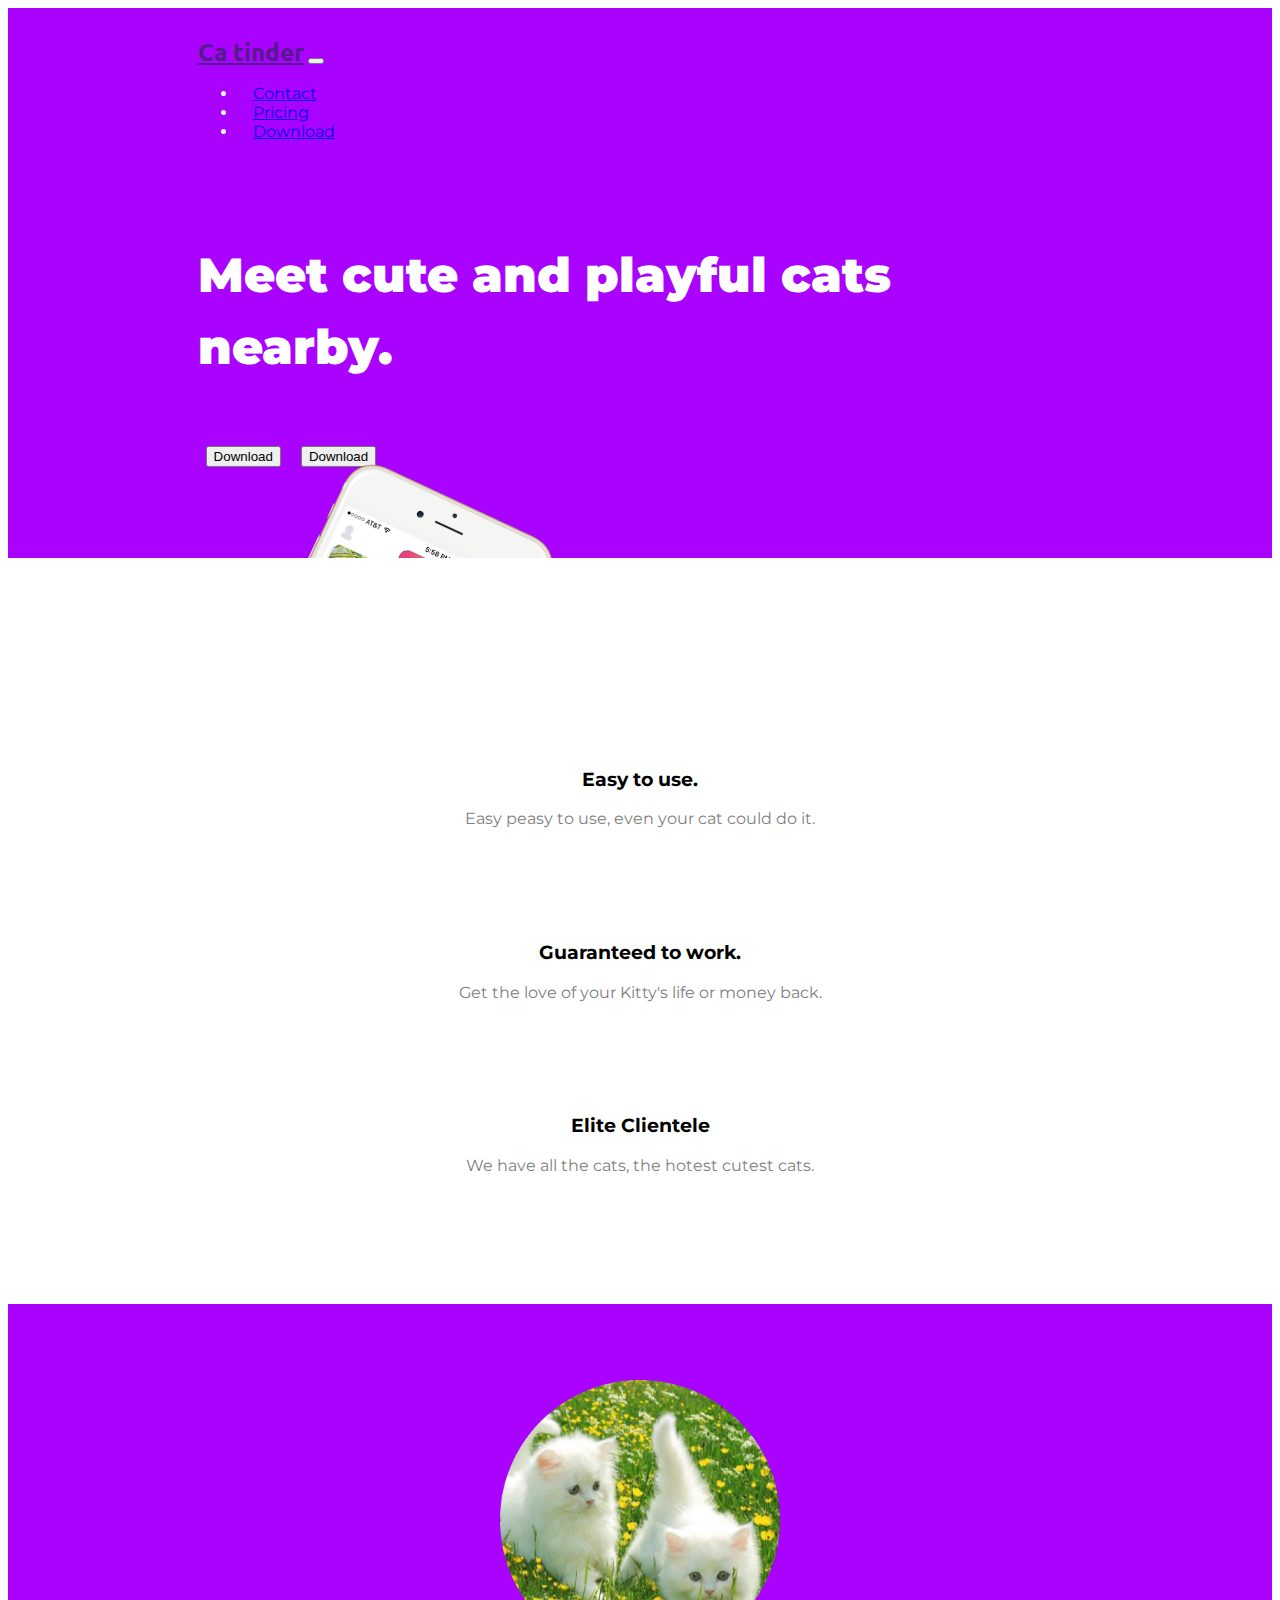
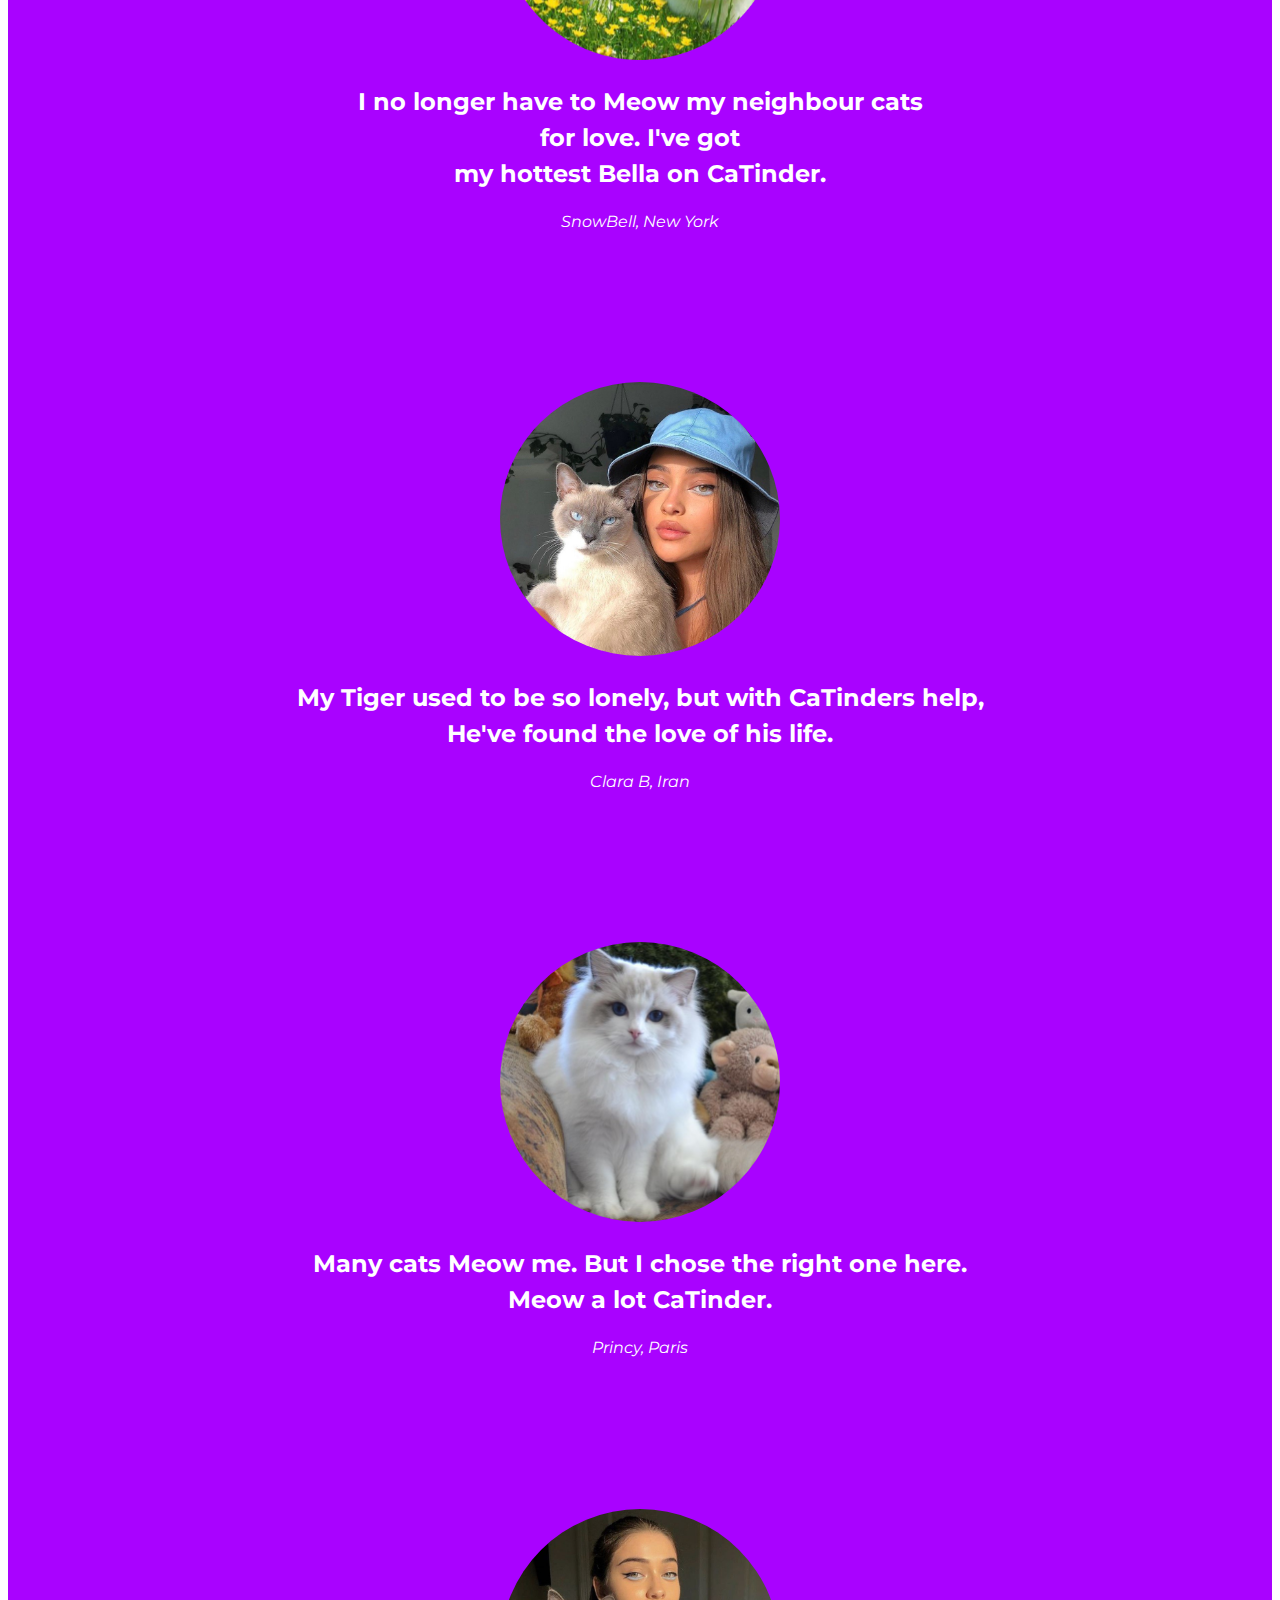
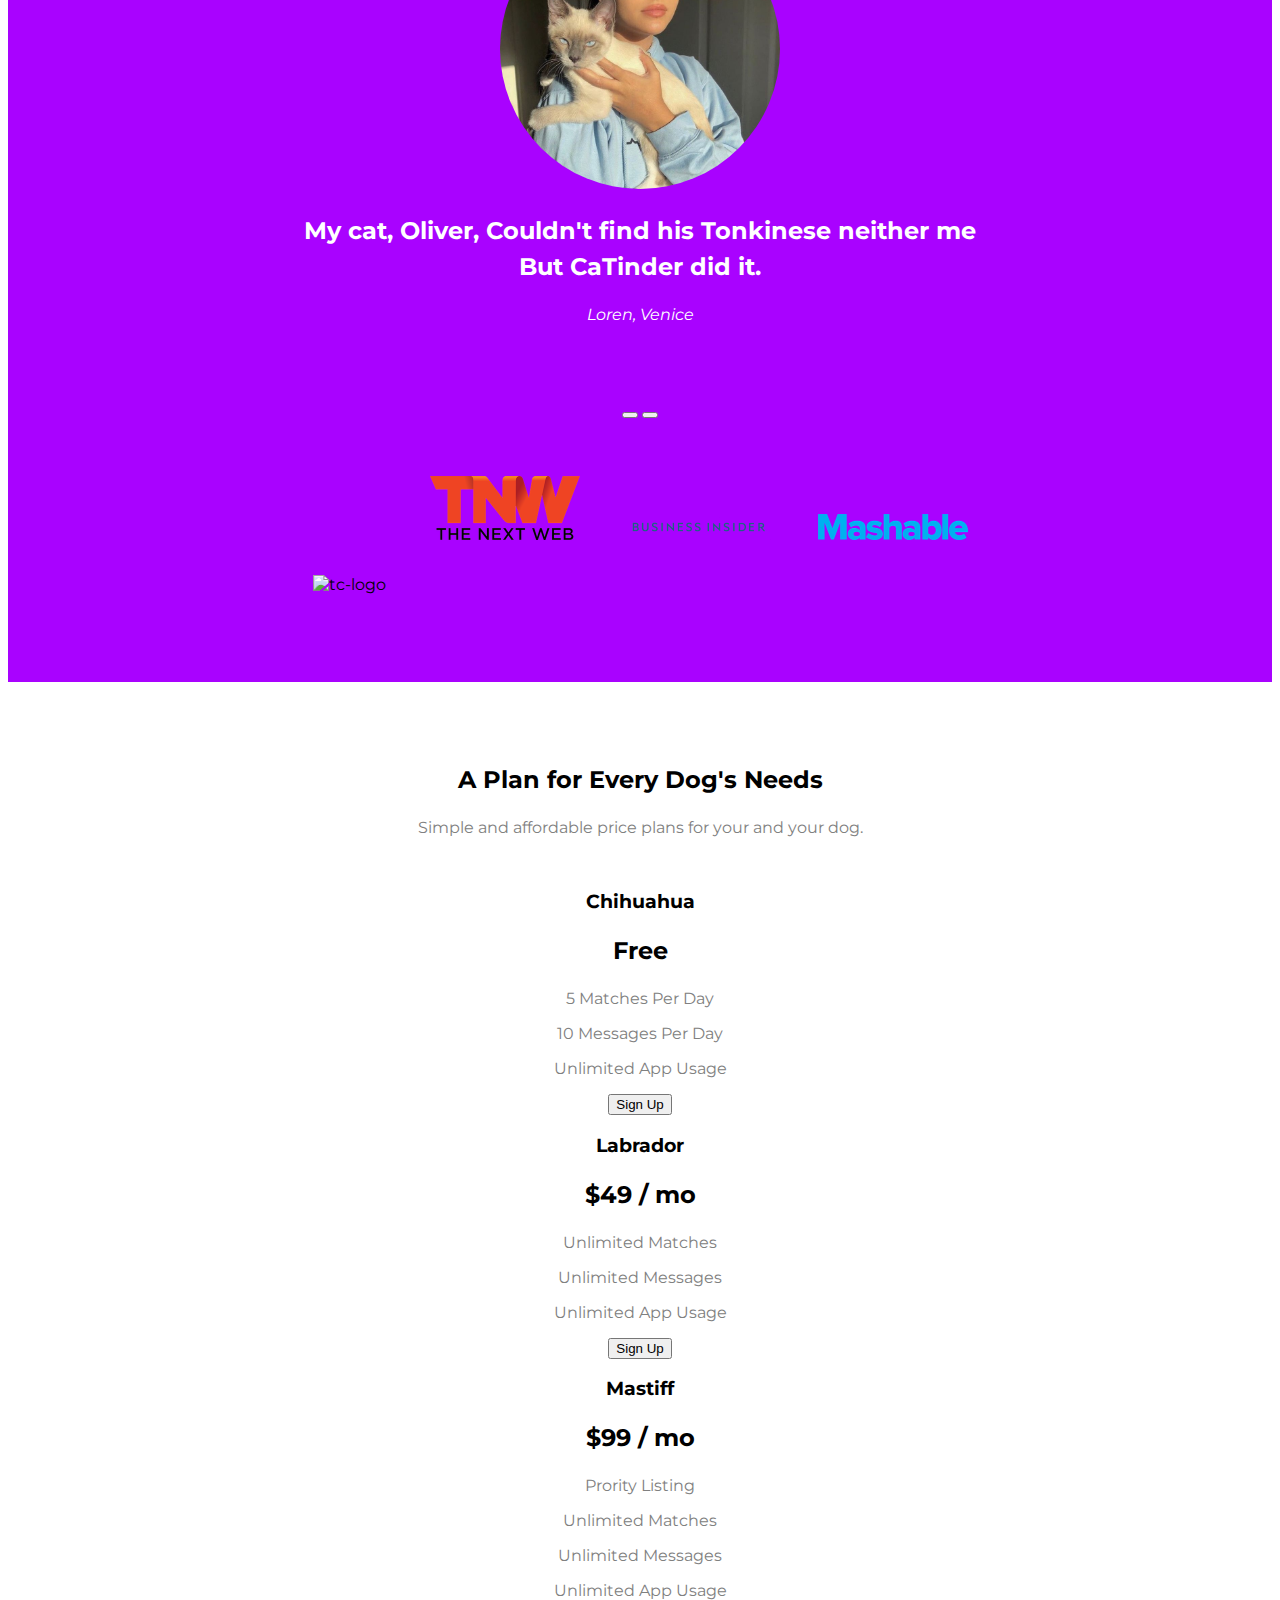
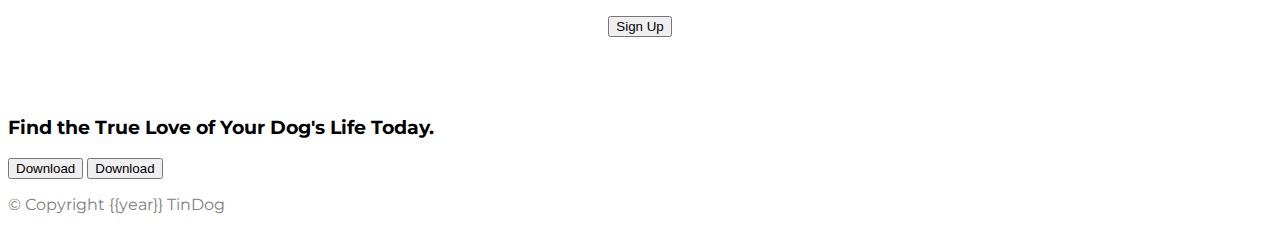
==== CaTinder (tindog)/TinDog Start Here/index.html @ 5f44e128 "Add files via upload" ====
<!DOCTYPE html>
<html>

<head>
  <meta charset="utf-8">
  <title>Ca Tinder</title>

       <!-- {🍂 ALWAYS IMP TO INCLUDE  -->
          <!-- CSS only -->
  <link href="https://cdn.jsdelivr.net/npm/bootstrap@5.1.3/dist/css/bootstrap.min.css" rel="stylesheet" integrity="sha384-1BmE4kWBq78iYhFldvKuhfTAU6auU8tT94WrHftjDbrCEXSU1oBoqyl2QvZ6jIW3" crossorigin="anonymous">
          <!-- JavaScript Bundle with Popper -->
  <script src="https://cdn.jsdelivr.net/npm/bootstrap@5.1.3/dist/js/bootstrap.bundle.min.js" integrity="sha384-ka7Sk0Gln4gmtz2MlQnikT1wXgYsOg+OMhuP+IlRH9sENBO0LRn5q+8nbTov4+1p" crossorigin="anonymous"></script>
        <!--  AS THIS WAS RESONSIBLE FOR TOGGLE BUTTON TO WORK} -->

          <!-- google font -->
  <link rel="preconnect" href="https://fonts.googleapis.com">
  <link rel="preconnect" href="https://fonts.gstatic.com" crossorigin>
  <link href="https://fonts.googleapis.com/css2?family=Montserrat:wght@100;400;700;900&family=Ubuntu:wght@400;700&display=swap" rel="stylesheet">
           <!-- css stylesheet -->
  <link rel="stylesheet" href="css/styles.css">
            <!-- font awesome -->
  <link rel="stylesheet" href="https://pro.fontawesome.com/releases/v5.10.0/css/all.css" integrity="sha384-AYmEC3Yw5cVb3ZcuHtOA93w35dYTsvhLPVnYs9eStHfGJvOvKxVfELGroGkvsg+p" crossorigin="anonymous"/>

  <!-- favicon -->
  <link rel="shortcut icon" href="images/catin fire.ico">
</head>

<body>



  <section id="title">
    <div class="container-fluid">

      <!-- Nav Bar -->




      <nav class="navbar navbar-expand-lg navbar-dark  "><!-- bg-warning fixed-top  -->
        <!-- <div class="container-fluid"> -->
          <a class="navbar-brand" href="">Ca tinder</a>
          <button class="navbar-toggler" type="button" data-bs-toggle="collapse" data-bs-target="#navcontent" aria-controls="navbarSupportedContent" aria-expanded="false" aria-label="Toggle navigation">
            <span class="navbar-toggler-icon"></span>
          </button>



          <div class="collapse navbar-collapse" id="navcontent">
            <ul class="navbar-nav ms-auto">
              <li class="nav-item">
                <a class="nav-link" href="#"> Contact</a>
              </li>

              <li class="nav-item">
                <a class="nav-link" href="#"> Pricing</a>
              </li>

              <li class="nav-item">
                <a class="nav-link" href="#"> Download</a>
              </li>
            </ul>
          <!-- </div> -->
        </div>
      </nav>


      <!-- Title -->
      <div class="row">

        <div class="col col-lg-6">
          <h1>Meet cute and playful cats nearby.</h1>
          <br>
          <button type="button" class="btn btn-dark downlbutn"><i class="fab fa-apple"></i> Download</button>
          <button type="button" class="btn btn-outline-light downlbutn"><i class="fab fa-google-play"></i>  Download</button>
        </div>

        <div class="col col-lg-6 mymark">
      <img class="catphone" src="images/tindercat.png" alt="iphone-mockup">
        </div>

      </div>



    </div>
  </section>


  <!-- Features -->

  <section id="features">
   <div class="row container-fluid ">

   <div class="featurecol col-md-4">
     <i class="fas fa-check-circle"></i>
     <h3 >Easy to use.</h3>
     <p>Easy peasy to use, even your cat could do it.</p>
   </div>

   <div class="featurecol col-md-4 ">
     <i class="fas fa-heart fa-4x"></i>
     <h3>Guaranteed to work.</h3>
     <p>Get the love of your Kitty's life or money back.</p>
   </div>

   <div class="featurecol col-md-4">
     <i class="fas fa-bullseye fa-4x"></i>
     <h3>Elite Clientele</h3>
     <p>We have all the cats, the hotest cutest cats.</p>
   </div>

   </div>
  </section>





  <!-- Testimonials                    https://www.codeply.com/p/GgSjb9XONG -->

  <section id="testimonials">

    <div id="testamonials" class="carousel slide" data-bs-ride="false">

      <div class="carousel-inner" >
      <div class="carousel-item active">
        <img width=280px; src="images/catcouple.png" alt="dog-profile">
        <h2>I no longer have to Meow my neighbour cats<br> for love. I've got <br>my hottest Bella on CaTinder.</h2>
        <!-- <br><br> -->
        <em>SnowBell, New York</em>
      </div>
      <div class="carousel-item" >
        <img class="testimonial-image" width=280px; src="images/catowner.png" alt="Cat-owner">
        <h2 class="testimonial-text">My Tiger used to be so lonely, but with CaTinders help,<br> He've found the love of his life.</h2>
        <em>Clara B, Iran</em>
      </div>
      <div class="carousel-item" >
        <img class="testimonial-image" width=280px; src="images/homesite.jpg" alt="lady-profile">
        <h2 class="testimonial-text">Many cats Meow me. But I chose the right one here.<br> Meow a lot CaTinder.</h2>
        <em>Princy, Paris</em>
      </div>
      <div class="carousel-item" >
        <img class="testimonial-image" width=280px; src="images/catownerr.jpg" alt="Cat-Owner">
        <h2 class="testimonial-text">My cat, Oliver, Couldn't find his Tonkinese neither me <br>But CaTinder did it.</h2>
        <em>Loren, Venice</em>
      </div>
    </div>
      <button class="carousel-control-prev" type="button" data-bs-target="#testamonials" data-bs-slide="prev">
      <span class="carousel-control-prev-icon"></span>

      </button>
      <button class="carousel-control-next" type="button" data-bs-target="#testamonials" data-bs-slide="next">
      <span class="carousel-control-next-icon"></span>

      </button>
      </div>





  </section>


  <!-- Press -->

  <section id="press">
    <img class="presslogo" src="images/techcrunch.png" alt="tc-logo">
    <img class="presslogo" src="images/tnw.png" alt="tnw-logo">
    <img class="presslogo" src="images/bizinsider.png" alt="biz-insider-logo">
    <img class="presslogo" src="images/mashable.png" alt="mashable-logo">

  </section>


  <!-- Pricing -->
<section id="pricing">

  <h2>A Plan for Every Dog's Needs</h2>
  <p>Simple and affordable price plans for your and your dog.</p>
  <br>
  <div class="row">
    <div class="col col-lg-4 col-md-6">
      <div class="card h-100">
        <div class="card-header">
          <h3>Chihuahua</h3>
        </div>
        <div class="card-body d-flex flex-column">
          <h2>Free</h2>
          <p>5 Matches Per Day</p>
          <p>10 Messages Per Day</p>
          <p>Unlimited App Usage</p>
          <button type="button" class="btn btn-lg col-12 btn-outline-dark mt-auto">Sign Up</button>
        </div>
      </div>
    </div>

    <div class="col col-lg-4 col-md-6">
      <div class="card h-100">
        <div class="card-header">
          <h3>Labrador</h3>
        </div>
        <div class="card-body d-flex flex-column">
          <h2>$49 / mo</h2>
          <p>Unlimited Matches</p>
          <p>Unlimited Messages</p>
          <p>Unlimited App Usage</p>
          <button type="button" class="btn btn-lg w-100 btn-dark mt-auto">Sign Up</button>
        </div>
      </div>
    </div>

    <div class="col col-lg-4 col-12 ">
      <div class="card ">
        <div class="card-header">
          <h3>Mastiff</h3>
        </div>
        <div class="card-body  d-flex flex-column">
          <h2>$99 / mo</h2>
          <p>Prority Listing</p>
          <p>Unlimited Matches</p>
          <p>Unlimited Messages</p>
          <p>Unlimited App Usage</p>
          <button type="button" class="btn btn-lg w-100 btn-dark mt-auto">Sign Up</button>
        </div>
      </div>
    </div>
</section>


  <!-- Call to Action -->

  <section id="cta">

    <h3>Find the True Love of Your Dog's Life Today.</h3>
    <button type="button">Download</button>
    <button type="button">Download</button>

  </section>


  <!-- Footer -->

  <footer id="footer">

    <p>© Copyright {{year}} TinDog</p>

  </footer>


</body>

</html>
---- CaTinder (tindog)/TinDog Start Here/css/styles.css ----
#title{
  background-color: #A902FF; /*ff4c68 /*9900CC*/
    color: white;
    height: 550px;
}

h1{
  font-family:"Montserrat";
  font-size: 3rem;
  line-height:1.5;
  font-weight:900;

}

p{
  color:grey;
}

/* Brand Navigation bar  */
.navbar-brand{
  font-family: 'Ubuntu';
  font-weight:700;
  font-size: 1.5rem;
}

.navbar{
  margin-top: -10px;
  padding-bottom: 50px;
}

.nav-item{
  padding:0 15px;
}

.container-fluid{
  padding: 3% 15%;
}

body{
  font-family: "Montserrat";
  font-weight:400;
}

/* downl buttons */
.downlbutn{
  margin: 12px 8px ;
}

/* phone img */
.catphone{
  /* position: absolute;
  z-index:-1; */
  width: 230px;
  transform: rotate(25deg);
  position: relative;
  right: -50px;
  /* bottom: -100px; */
}

.fas{
  font-size:64px;
  color:#ff4c68;
  margin:0.5rem;
}

.fas:hover{
  color:#CB11FF;
}


#features{
  background-color:white;
  position:relative;
  /* z-index: 1;   positioned are anyways above the before one */
  padding:6%;
  margin:0 -60px;
}

.featurecol{
   text-align:center;
   padding:-6%;
}

h3{
  font-family: "Montserrat";
  font-weight:700;
}


/* 💦 */
.mymark {
  position: relative;
}

.mymark:after {
  content: "Download mac";
  display: block;
  width: 100%;
  height: 100%;
  position: absolute;
  top: 0px;
  left: 0px;
    background-image: url("http://placehold.it/100x100/09f/fff.png");
    background-size: 100px 100px;
    background-position: 30px 30px;
    background-repeat: no-repeat;
    opacity: 0.0;
}
/* 💦 */

#testimonials{

  text-align:center;
  /* padding:6% 15%; */
  /* margin:0 60px; */
  background-color:#A902FF;
  color:#fff;
}

.carousel-item{
  padding:6% 15%;
}

h2{
  font-family: "Montserrat";
  font-weight: bold;
  line-height: 1.5;
}

.reviewpic{
  width: 10%;
  border-radius: 100%;   /*forhelp*/
  margin: 20px;
}

.testimonial-image{
  border-radius: 100%;
}

#press{
  background-color: #A902FF;
  text-align: center;
  padding:3%;
}

.presslogo{
  width: 150px;
  margin: 20px 20px 50px;;
}

/* prcing */

#pricing{
  padding:60px;
  text-align: center;
}
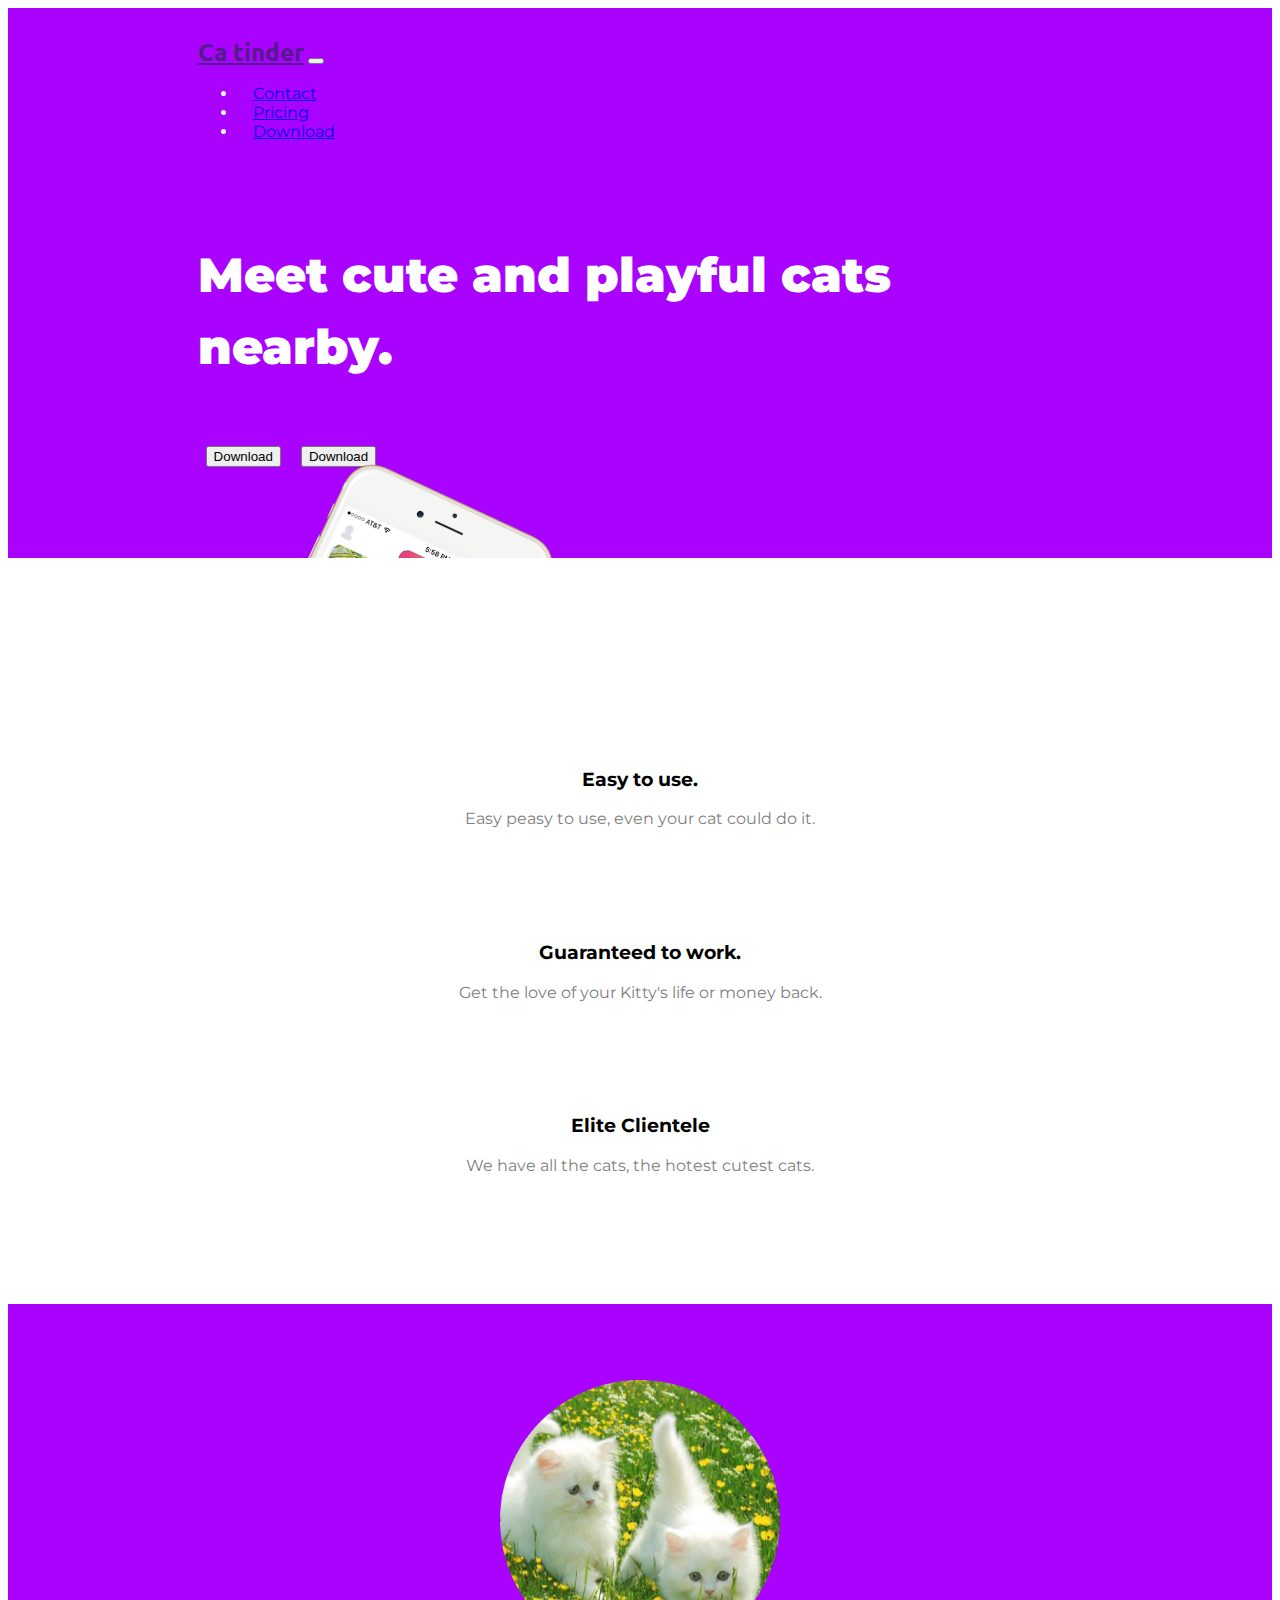
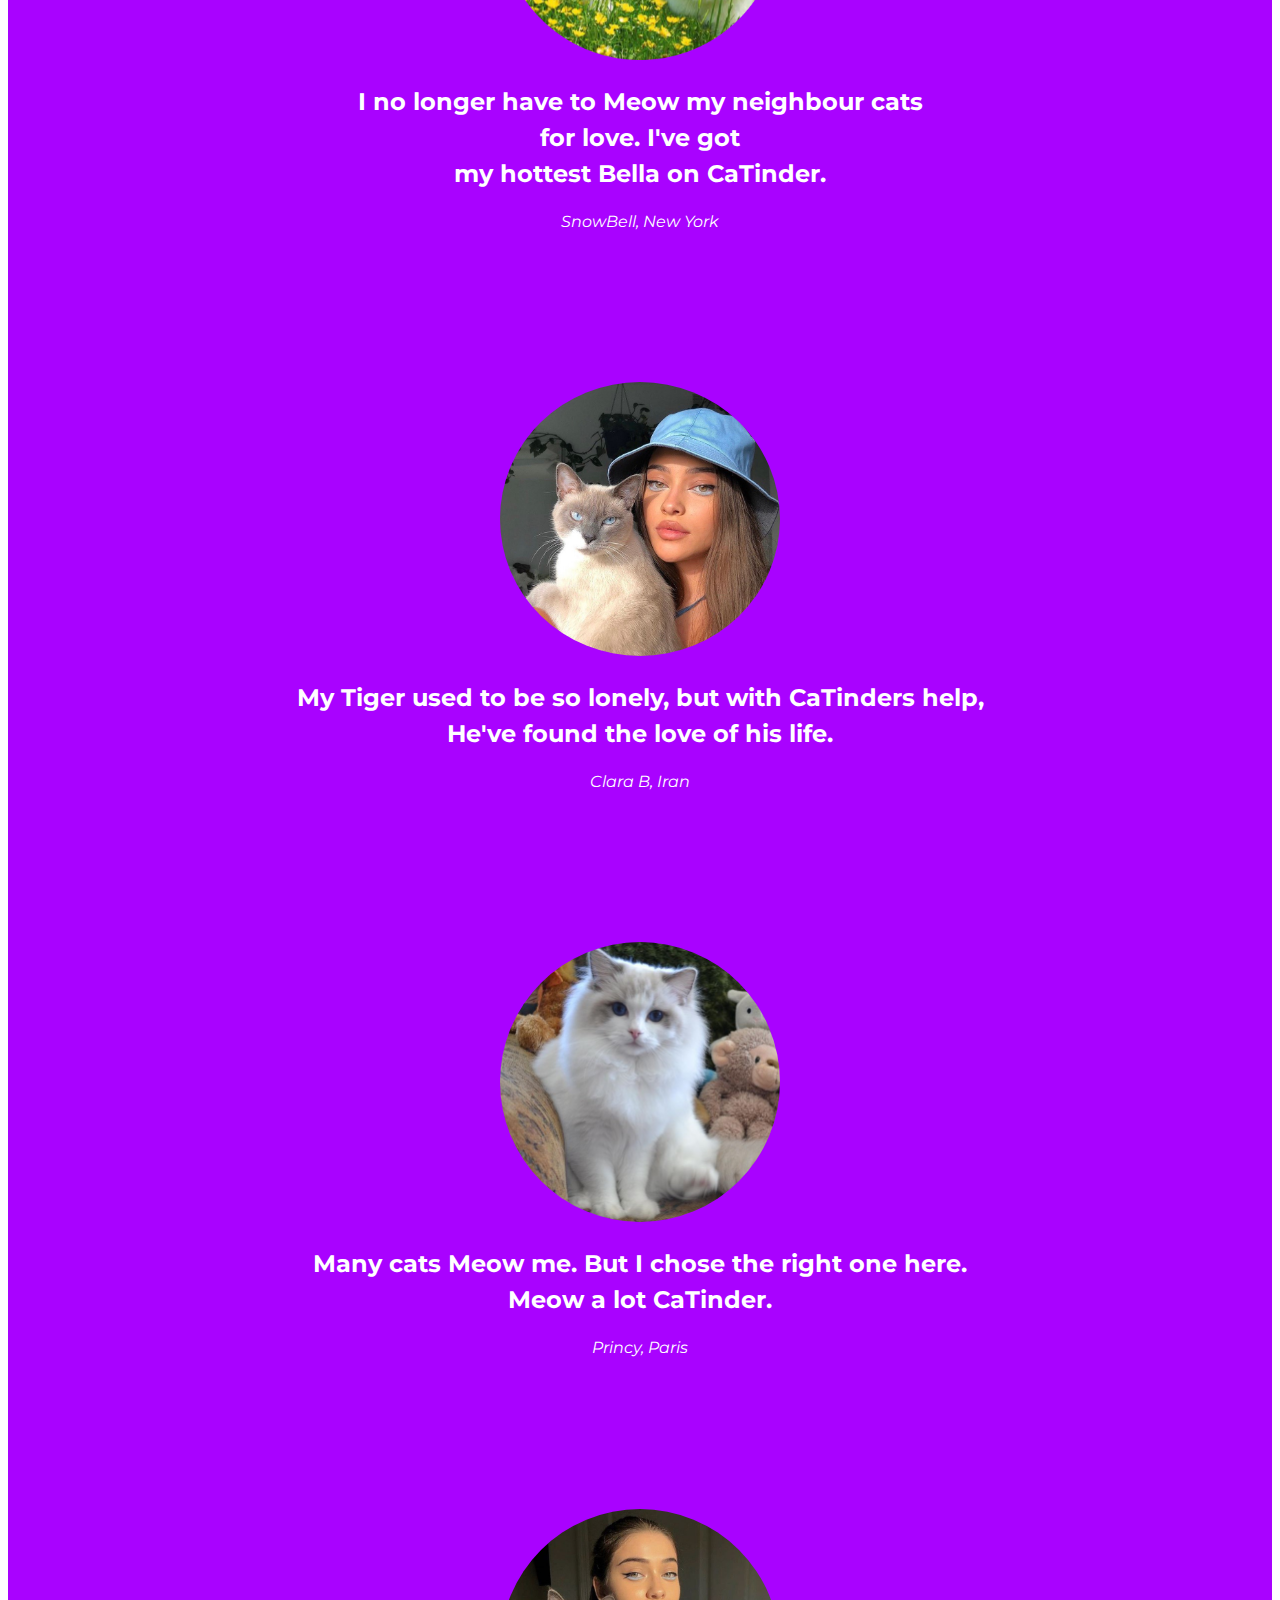
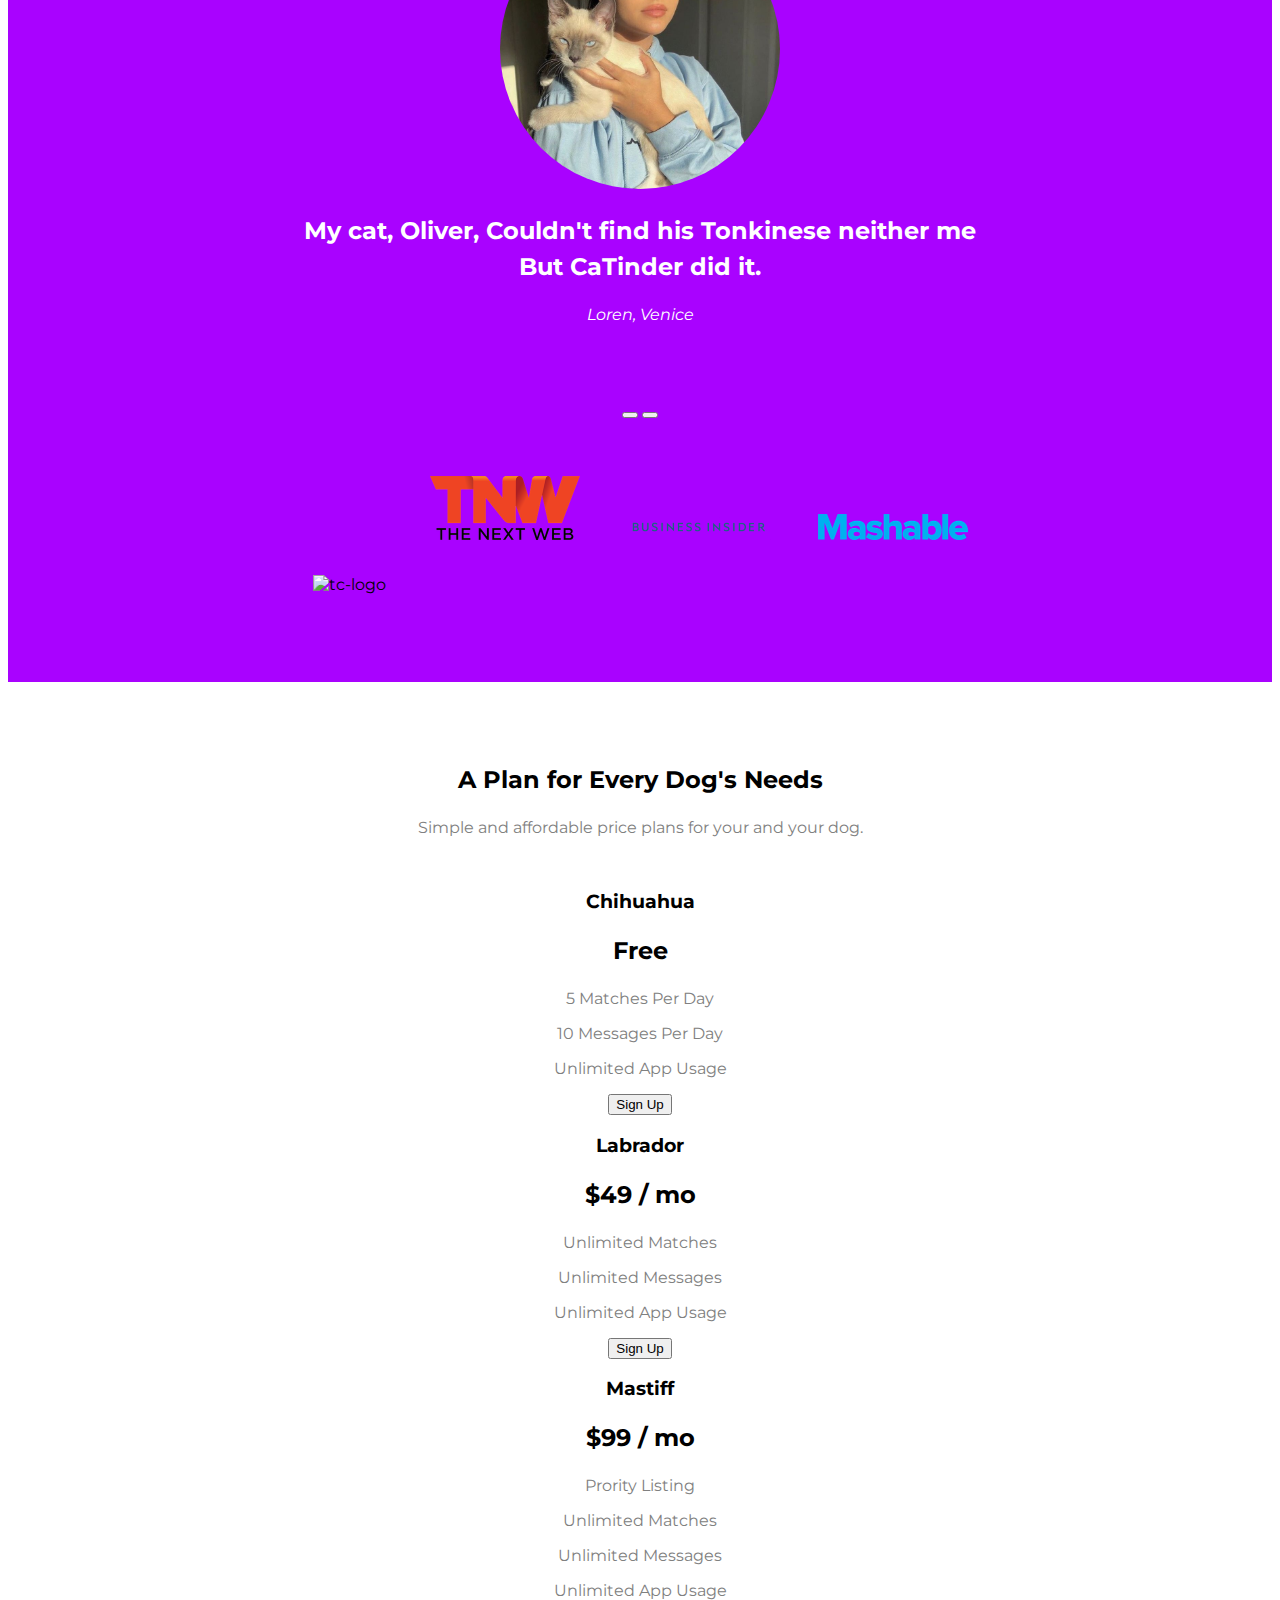
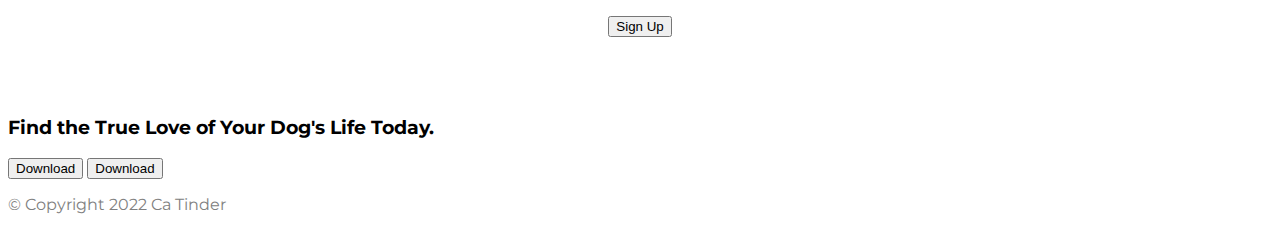
==== commit 23d5a65a: "Update index.html" ====
--- a/CaTinder (tindog)/TinDog Start Here/index.html
+++ b/CaTinder (tindog)/TinDog Start Here/index.html
@@ -244,7 +244,7 @@
 
   <footer id="footer">
 
-    <p>© Copyright {{year}} TinDog</p>
+    <p>© Copyright 2022 Ca Tinder</p>
 
   </footer>
 
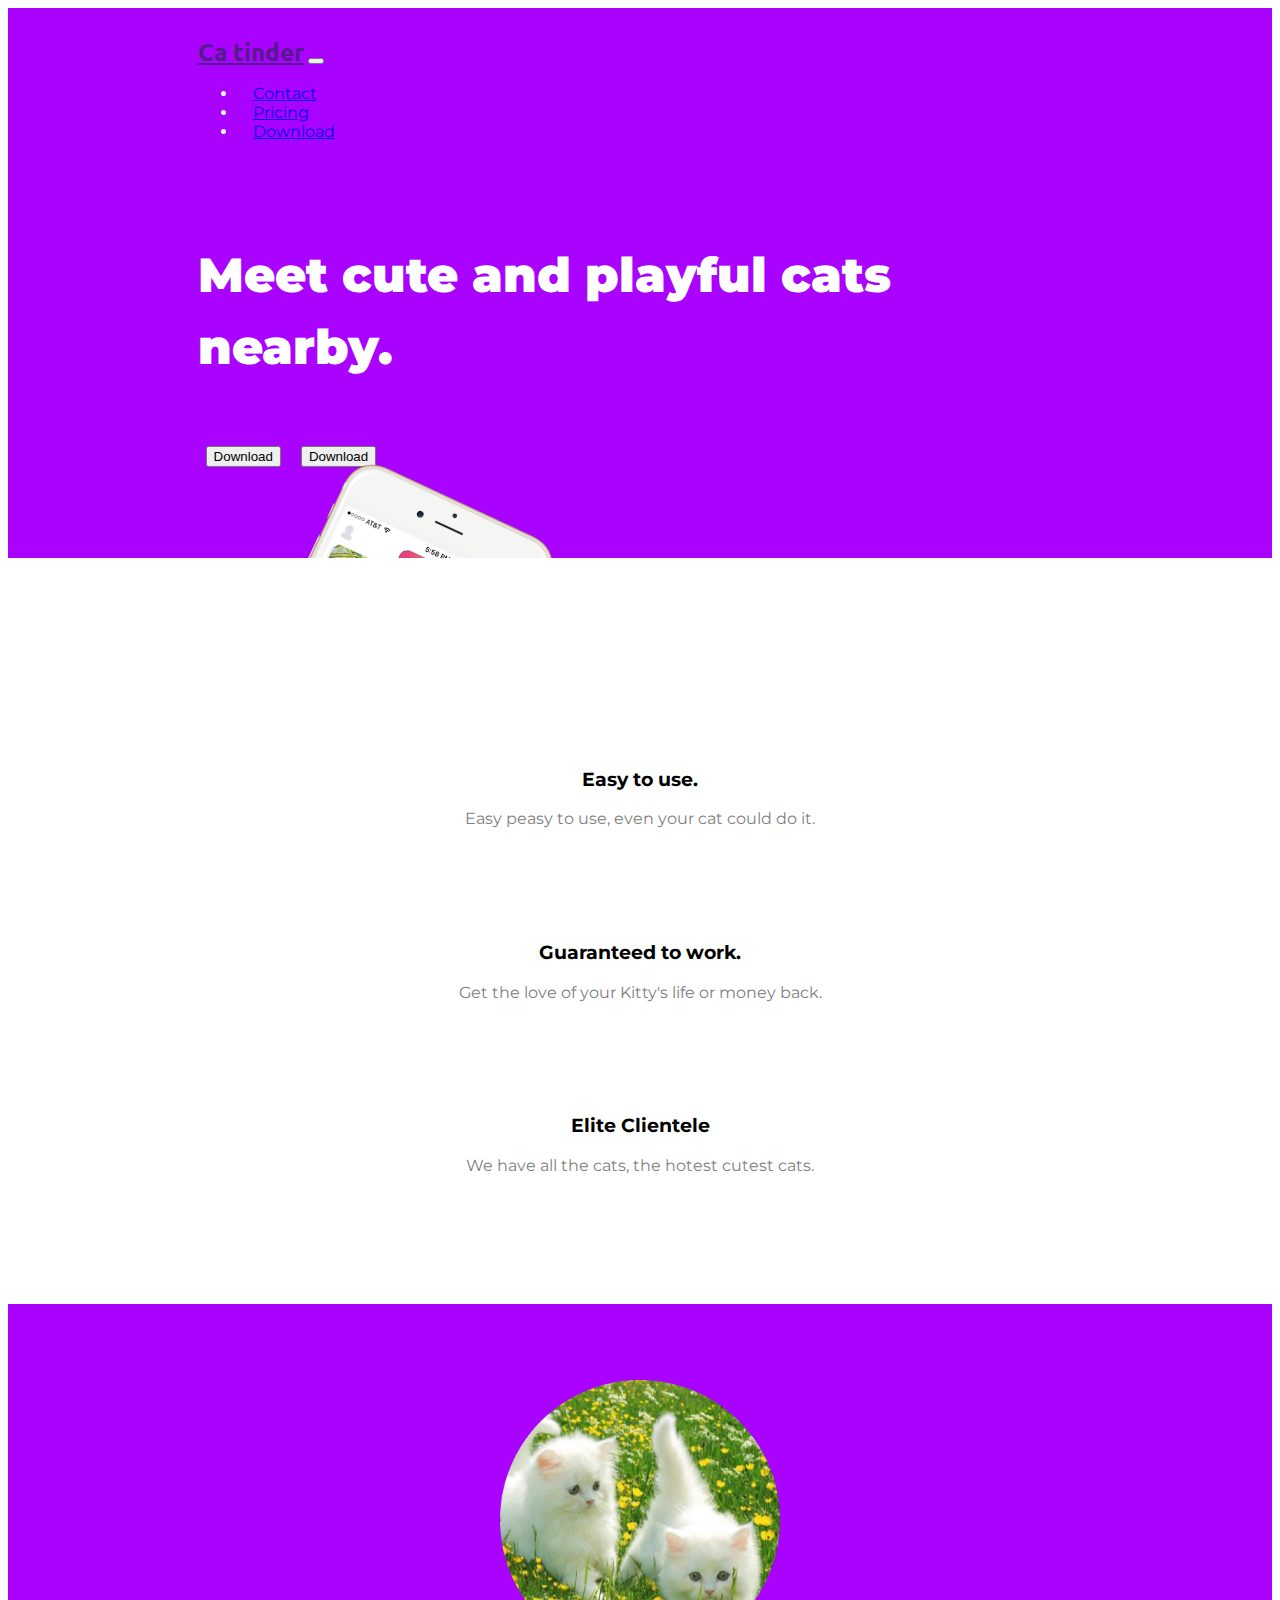
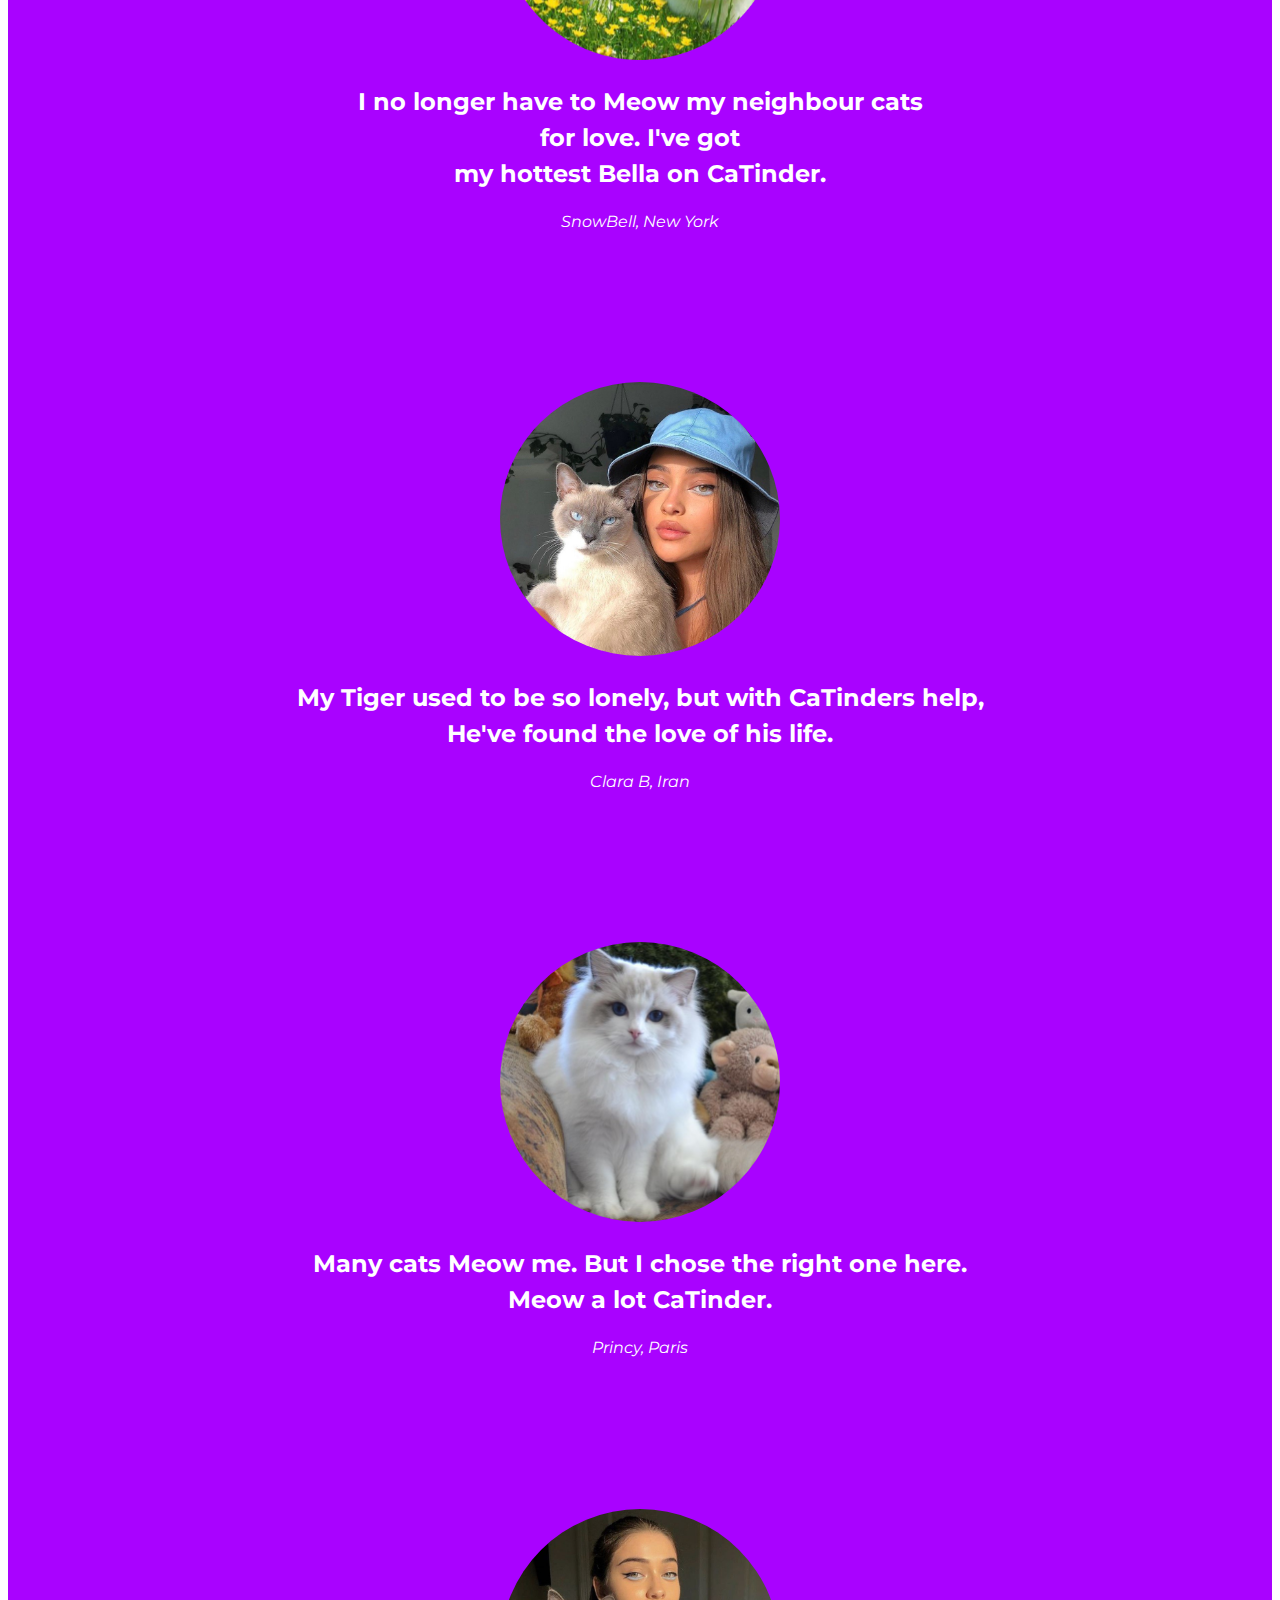
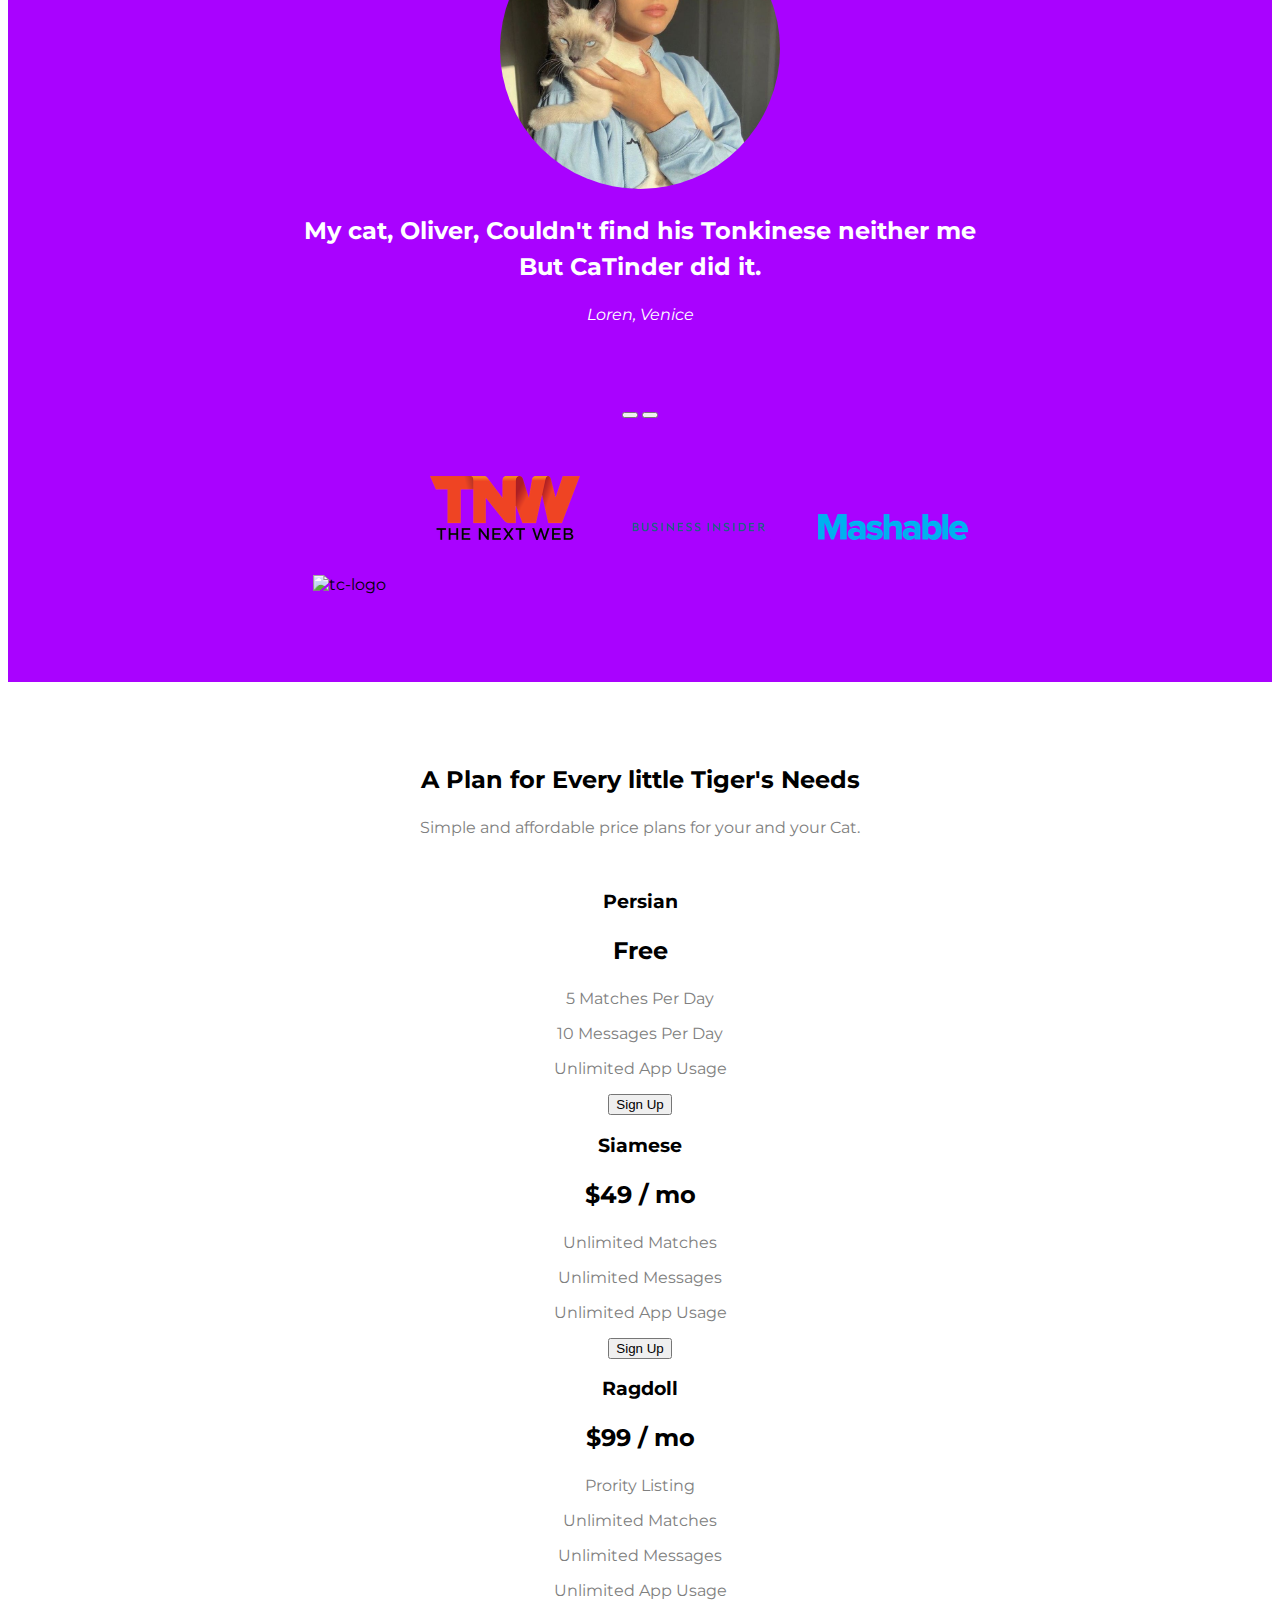
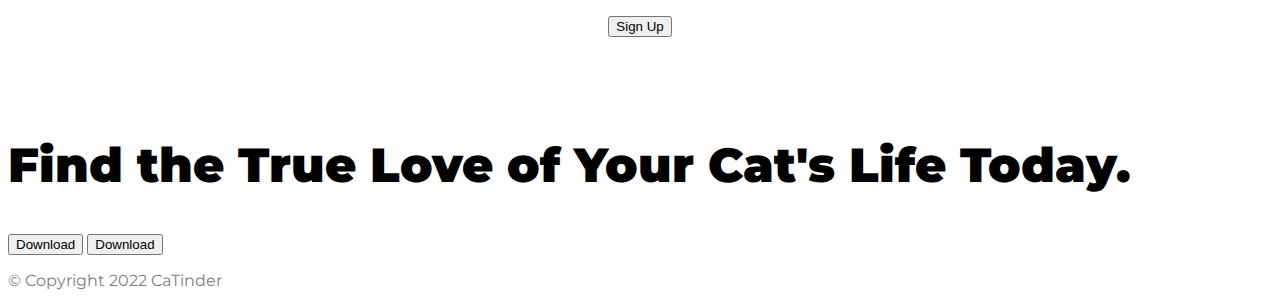
==== commit eb7be150: "Update index.html" ====
--- a/CaTinder (tindog)/TinDog Start Here/index.html
+++ b/CaTinder (tindog)/TinDog Start Here/index.html
@@ -177,14 +177,14 @@
   <!-- Pricing -->
 <section id="pricing">
 
-  <h2>A Plan for Every Dog's Needs</h2>
-  <p>Simple and affordable price plans for your and your dog.</p>
+  <h2>A Plan for Every little Tiger's Needs</h2>
+  <p>Simple and affordable price plans for your and your Cat.</p>
   <br>
   <div class="row">
     <div class="col col-lg-4 col-md-6">
       <div class="card h-100">
         <div class="card-header">
-          <h3>Chihuahua</h3>
+          <h3>Persian</h3>
         </div>
         <div class="card-body d-flex flex-column">
           <h2>Free</h2>
@@ -199,7 +199,7 @@
     <div class="col col-lg-4 col-md-6">
       <div class="card h-100">
         <div class="card-header">
-          <h3>Labrador</h3>
+          <h3>Siamese</h3>
         </div>
         <div class="card-body d-flex flex-column">
           <h2>$49 / mo</h2>
@@ -214,7 +214,7 @@
     <div class="col col-lg-4 col-12 ">
       <div class="card ">
         <div class="card-header">
-          <h3>Mastiff</h3>
+          <h3>Ragdoll</h3>
         </div>
         <div class="card-body  d-flex flex-column">
           <h2>$99 / mo</h2>
@@ -233,9 +233,9 @@
 
   <section id="cta">
 
-    <h3>Find the True Love of Your Dog's Life Today.</h3>
-    <button type="button">Download</button>
-    <button type="button">Download</button>
+    <h1>Find the True Love of Your Cat's Life Today.</h1>
+    <button type="button" class="btn btn-dark ldownl"><i class="fab fa-apple"></i> Download</button>
+    <button  type="button"class="btn btn-light ldownl"><i class="fab fa-google-play"></i>  Download</button>
 
   </section>
 
@@ -244,7 +244,7 @@
 
   <footer id="footer">
 
-    <p>© Copyright 2022 Ca Tinder</p>
+    <p>© Copyright 2022 CaTinder</p>
 
   </footer>
 
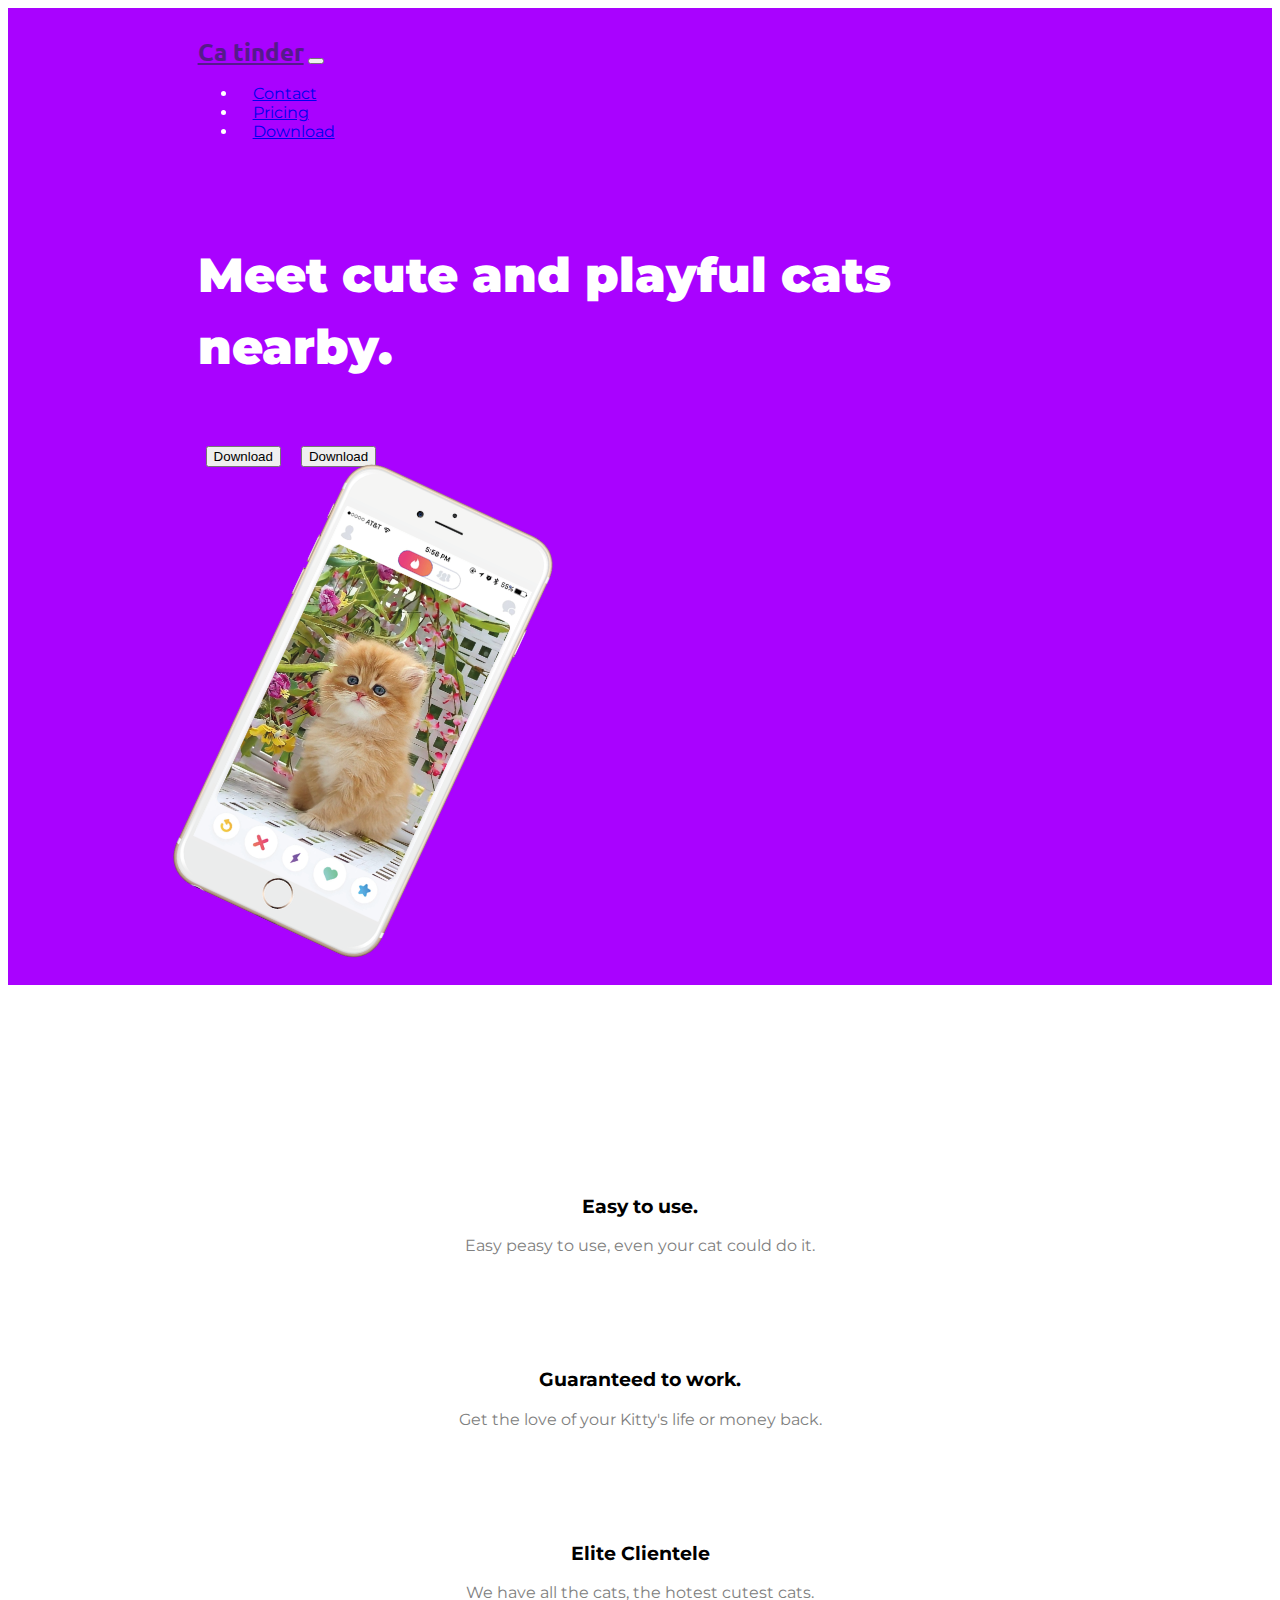
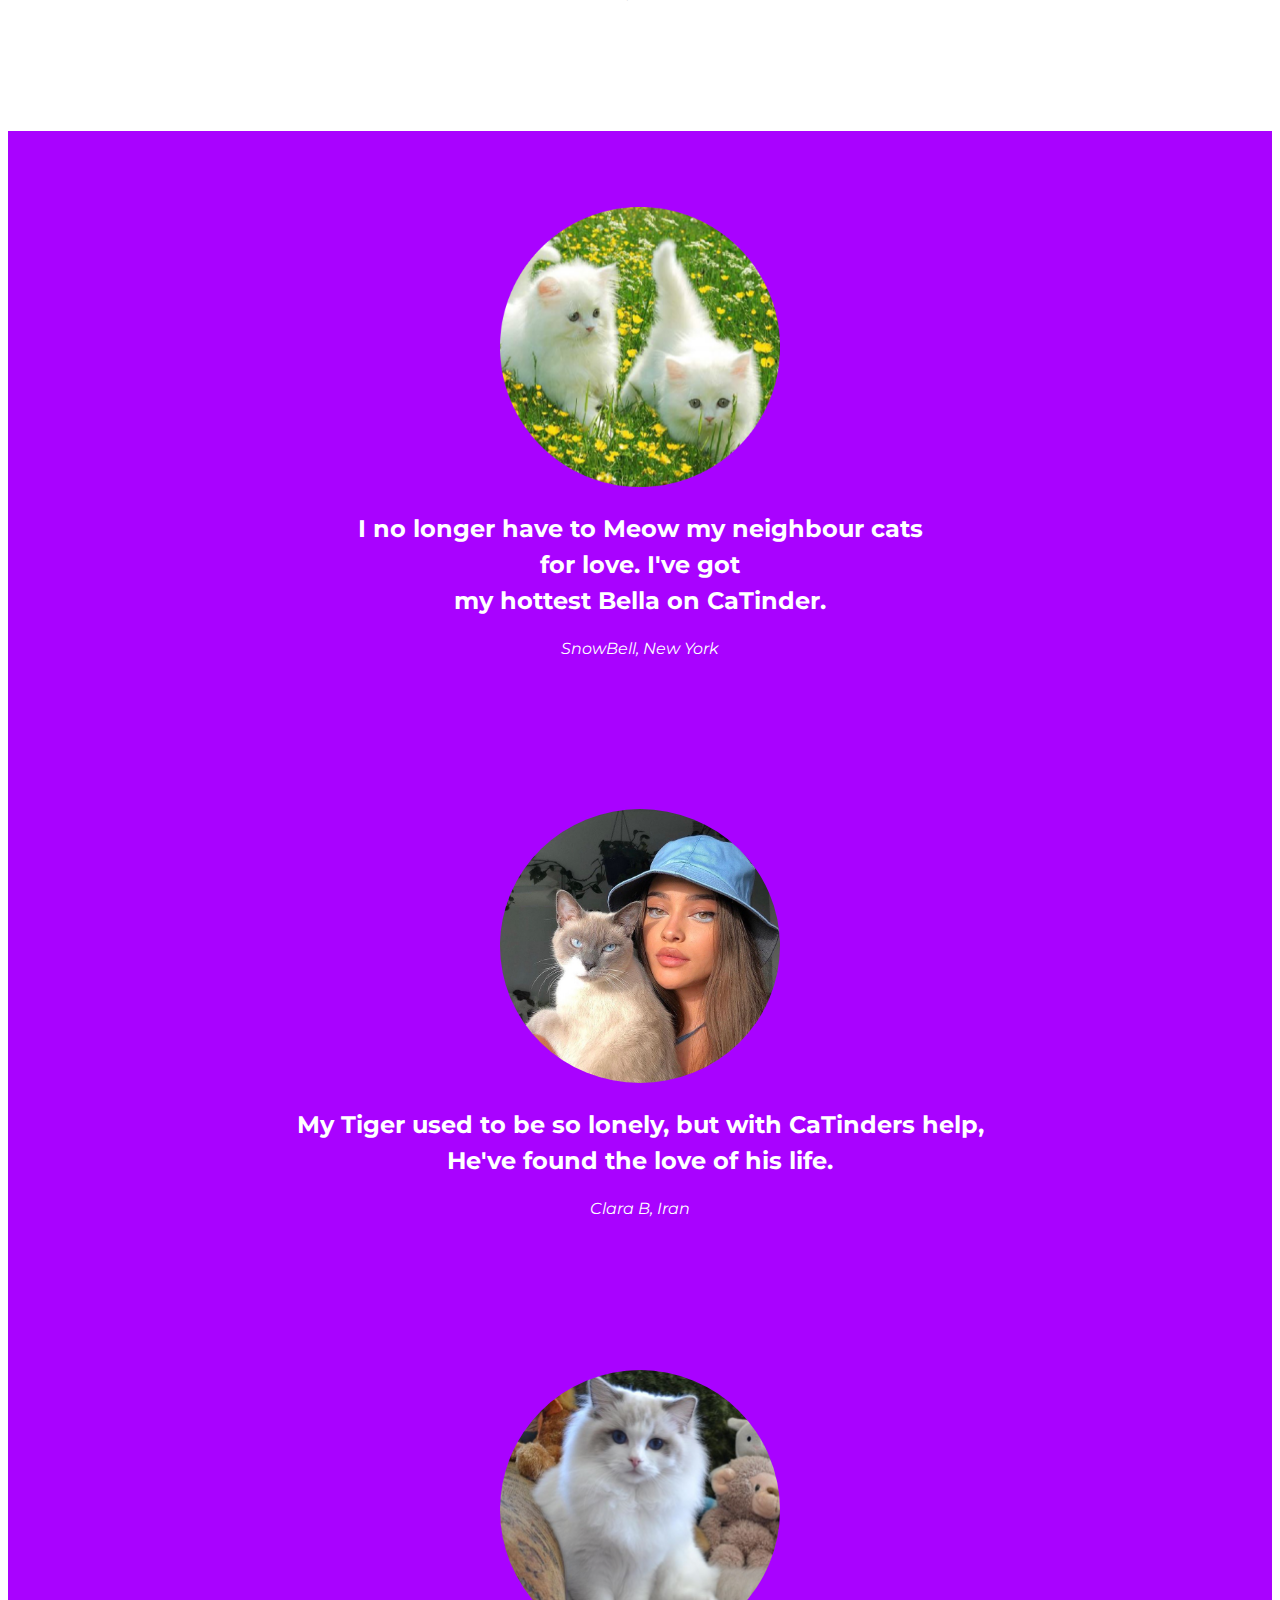
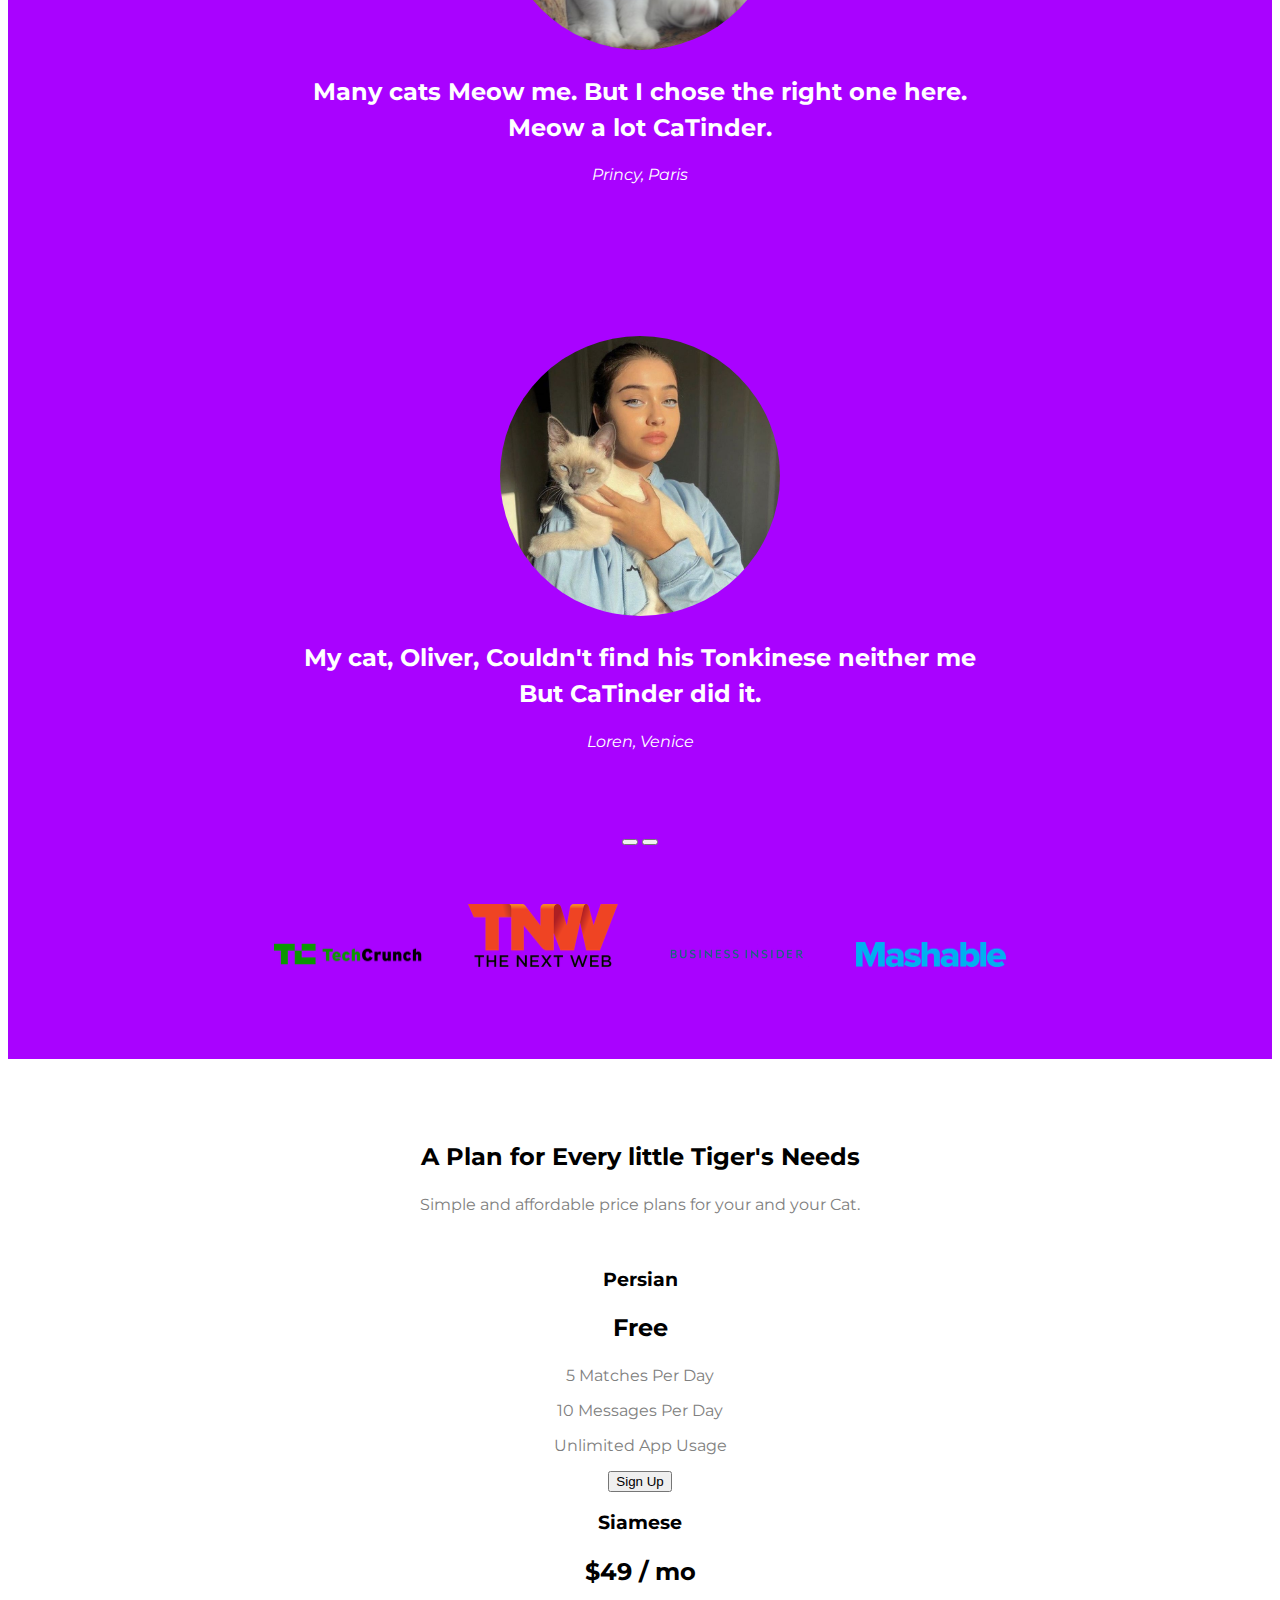
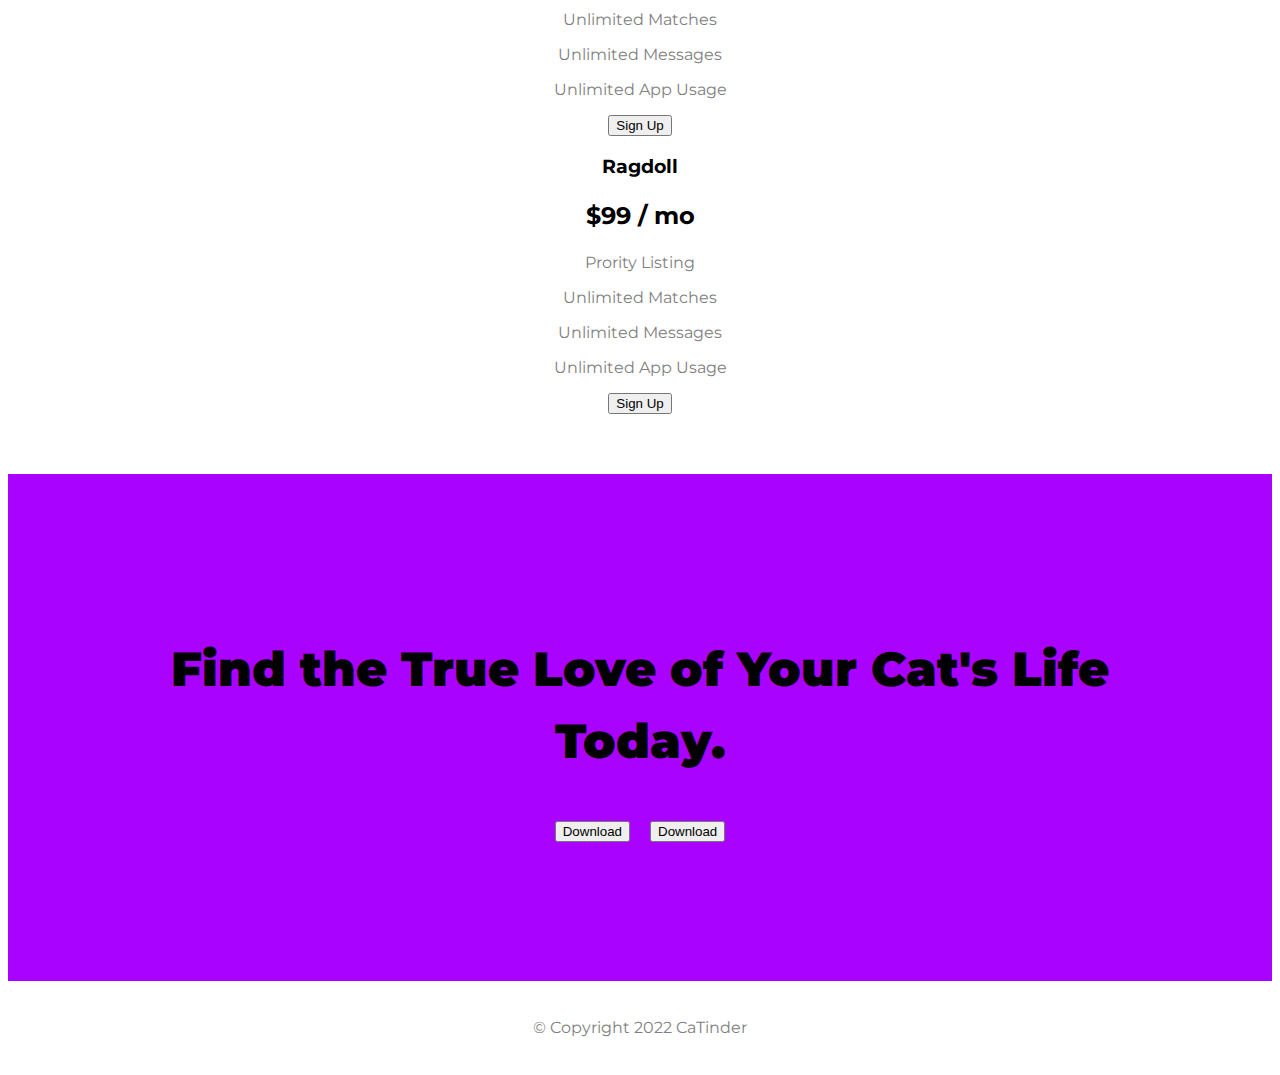
==== commit 77484fb3: "Update index.html" ====
--- a/CaTinder (tindog)/TinDog Start Here/index.html
+++ b/CaTinder (tindog)/TinDog Start Here/index.html
@@ -166,7 +166,7 @@
   <!-- Press -->
 
   <section id="press">
-    <img class="presslogo" src="images/techcrunch.png" alt="tc-logo">
+    <img class="presslogo" src="images/TechCrunch.png" alt="tc-logo">
     <img class="presslogo" src="images/tnw.png" alt="tnw-logo">
     <img class="presslogo" src="images/bizinsider.png" alt="biz-insider-logo">
     <img class="presslogo" src="images/mashable.png" alt="mashable-logo">
--- a/CaTinder (tindog)/TinDog Start Here/css/styles.css
+++ b/CaTinder (tindog)/TinDog Start Here/css/styles.css
@@ -1,7 +1,7 @@
 #title{
   background-color: #A902FF; /*ff4c68 /*9900CC*/
     color: white;
-    height: 550px;
+
 }
 
 h1{
@@ -47,6 +47,8 @@
 }
 
 /* phone img */
+
+
 .catphone{
   /* position: absolute;
   z-index:-1; */
@@ -56,6 +58,7 @@
   right: -50px;
   /* bottom: -100px; */
 }
+
 
 .fas{
   font-size:64px;
@@ -108,6 +111,8 @@
 }
 /* 💦 */
 
+
+
 #testimonials{
 
   text-align:center;
@@ -154,3 +159,32 @@
   padding:60px;
   text-align: center;
 }
+
+@media (max-width: 888px){
+  #title{
+    text-align: center;
+  }
+  .downlbutn{
+    margin: -20px auto 25px;
+  }
+  .catphone{
+    position: static;
+    transform: rotate(0);
+
+  }
+}
+
+#cta{
+  background-color:#A902FF;
+  padding: 10% 10% ;
+  text-align: center;
+  
+}
+.ldownl{
+    margin: 12px 8px ;
+}
+
+#footer{
+  margin: 3% 2%;
+  text-align: center;
+}
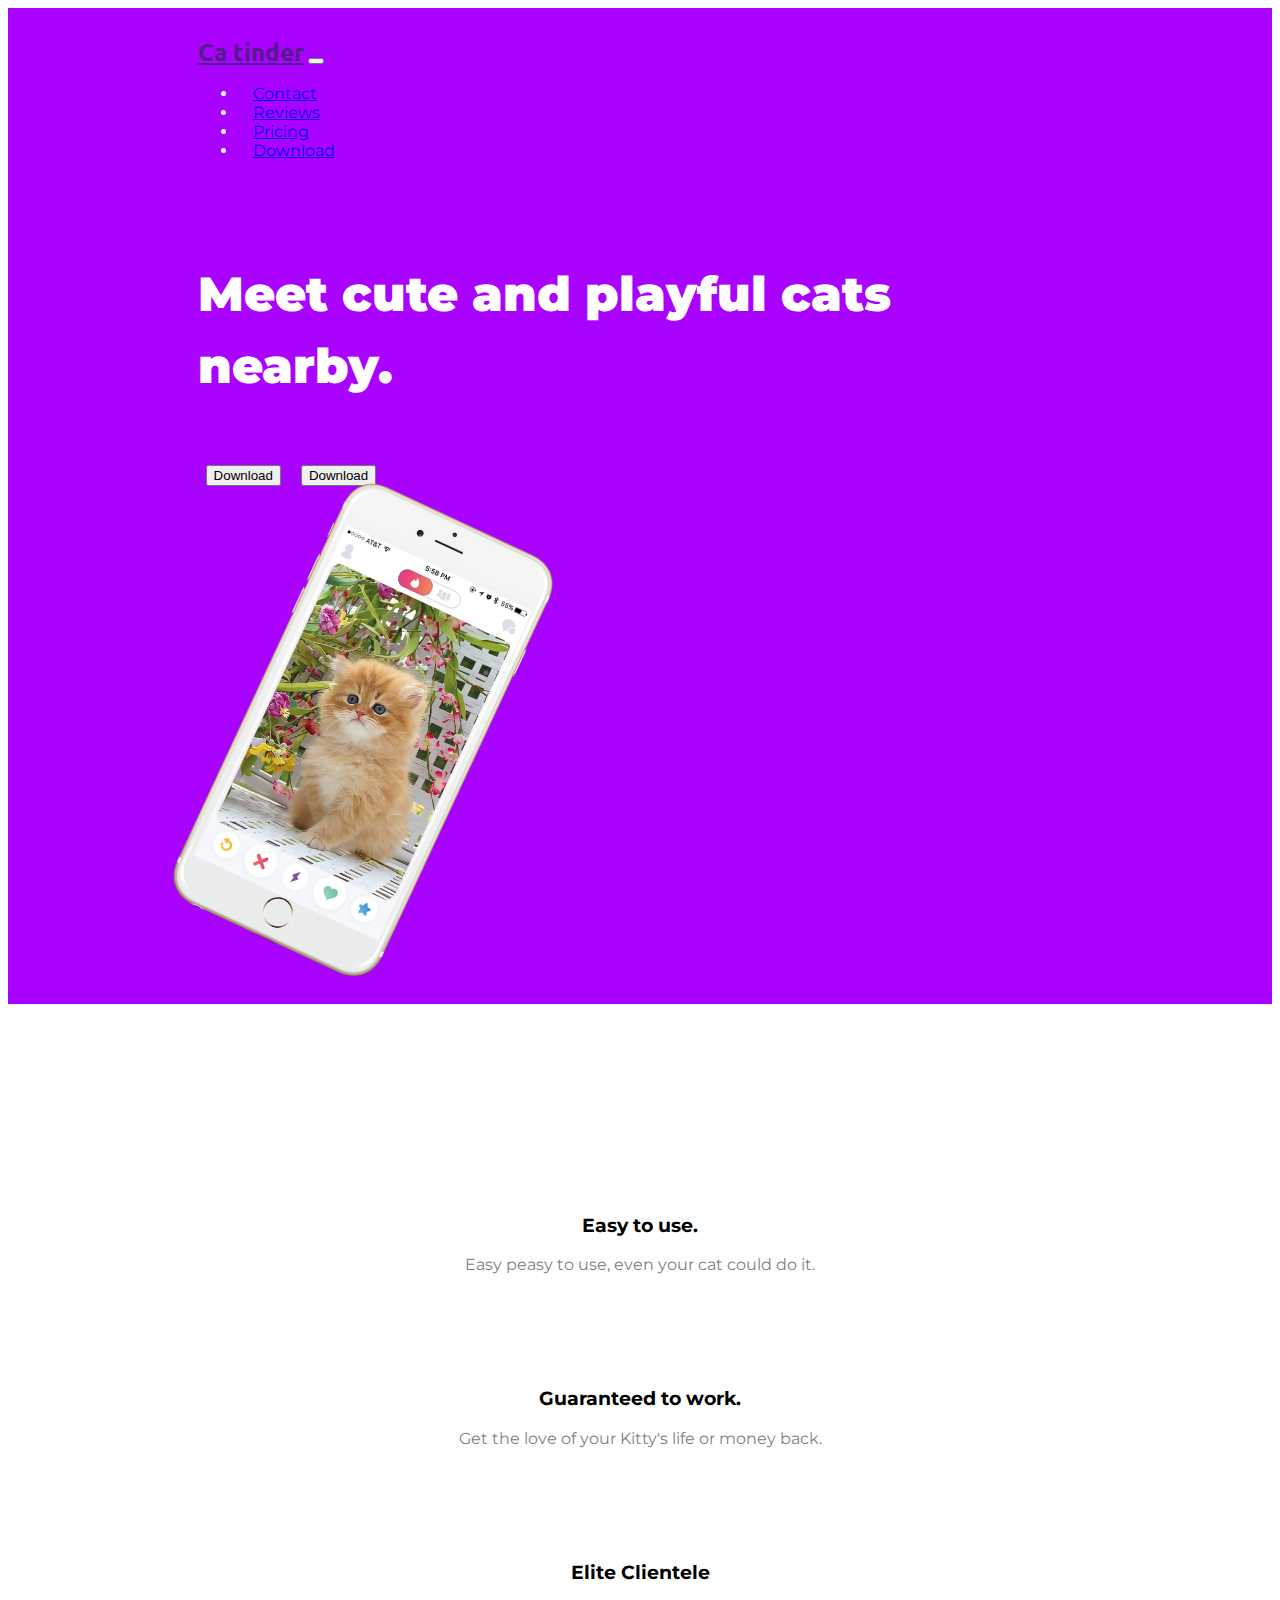
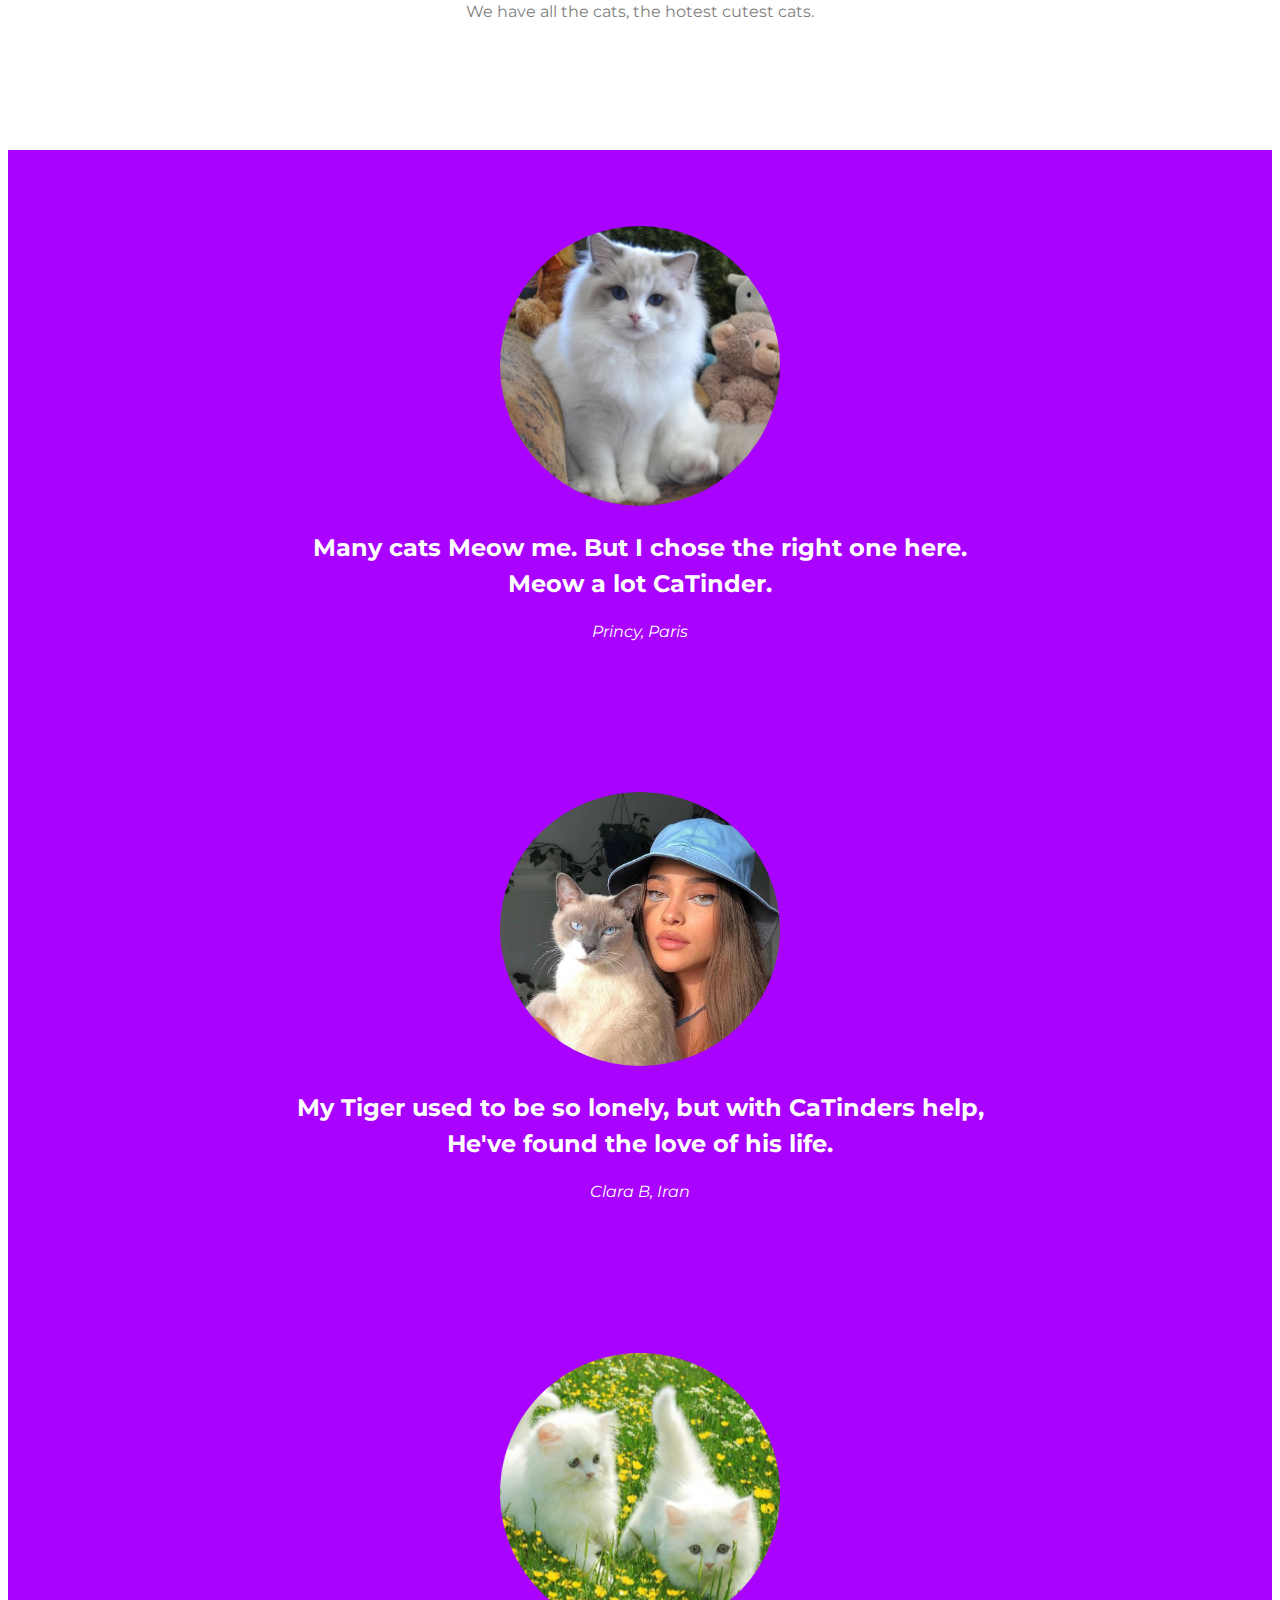
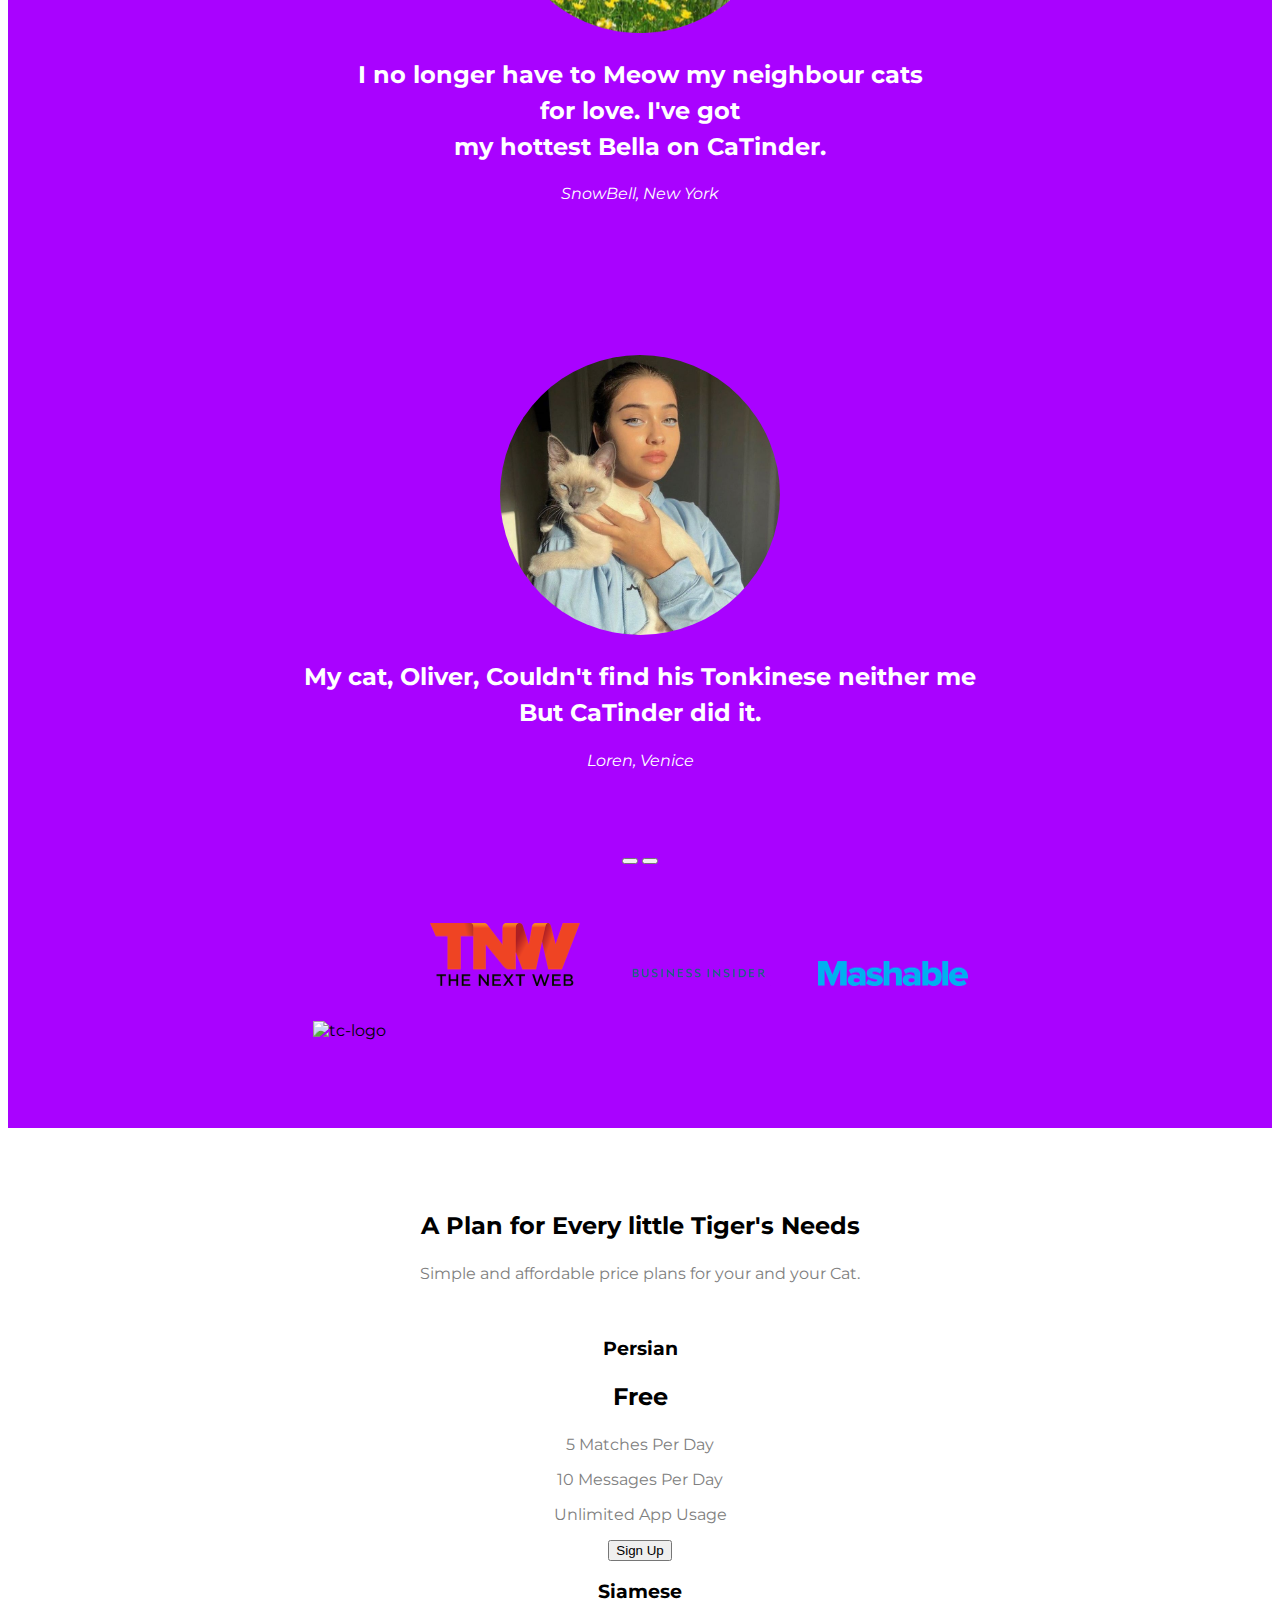
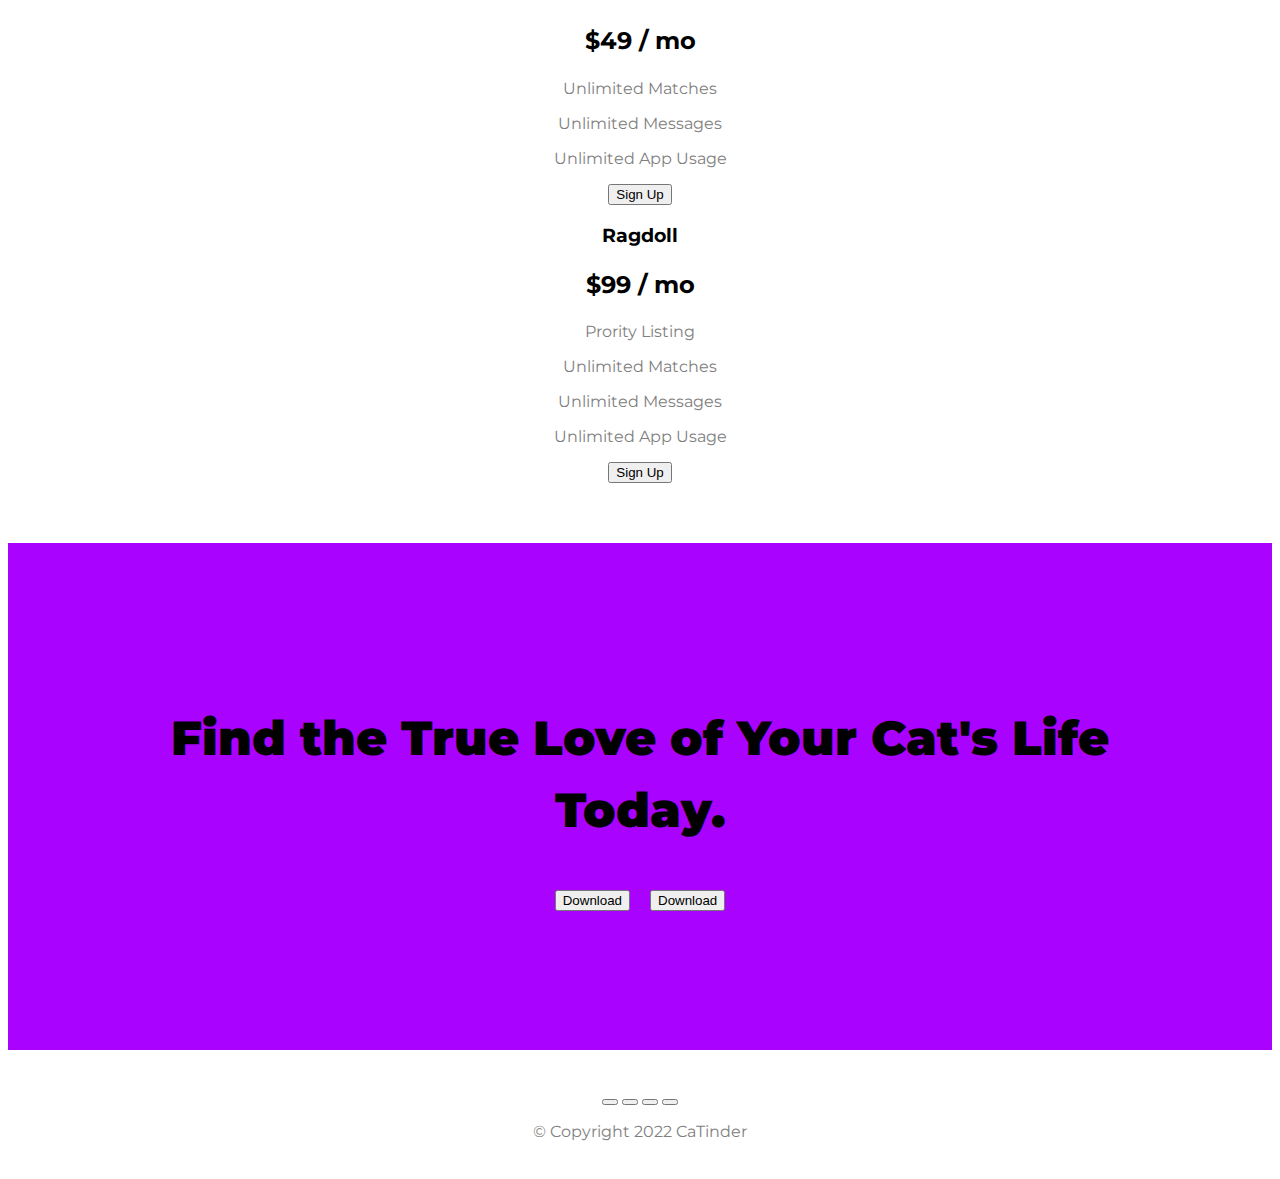
==== commit f69e0b6f: "Update index.html" ====
--- a/CaTinder (tindog)/TinDog Start Here/index.html
+++ b/CaTinder (tindog)/TinDog Start Here/index.html
@@ -49,15 +49,19 @@
           <div class="collapse navbar-collapse" id="navcontent">
             <ul class="navbar-nav ms-auto">
               <li class="nav-item">
-                <a class="nav-link" href="#"> Contact</a>
-              </li>
-
-              <li class="nav-item">
-                <a class="nav-link" href="#"> Pricing</a>
-              </li>
-
-              <li class="nav-item">
-                <a class="nav-link" href="#"> Download</a>
+                <a class="nav-link" href="#footer">Contact</a>
+              </li>
+
+              <li class="nav-item">
+                <a class="nav-link" href="#testimonials">Reviews</a>
+              </li>
+
+              <li class="nav-item">
+                <a class="nav-link" href="#pricing">Pricing</a>
+              </li>
+
+              <li class="nav-item">
+                <a class="nav-link" href="#cta">Download</a>
               </li>
             </ul>
           <!-- </div> -->
@@ -119,27 +123,31 @@
 
   <!-- Testimonials                    https://www.codeply.com/p/GgSjb9XONG -->
 
+
   <section id="testimonials">
 
     <div id="testamonials" class="carousel slide" data-bs-ride="false">
-
+      <!-- data-bs-interval="1000"  data-bs-keyboard="true"> -->    
       <div class="carousel-inner" >
       <div class="carousel-item active">
+        <img class="testimonial-image" width=280px; src="images/homesite.jpg" alt="lady-profile">
+        <h2 class="testimonial-text">Many cats Meow me. But I chose the right one here.<br> Meow a lot CaTinder.</h2>
+        <em>Princy, Paris</em>
+      </div>
+
+      <div class="carousel-item" >
+        <img class="testimonial-image" width=280px; src="images/catowner.png" alt="Cat-owner">
+        <h2 class="testimonial-text">My Tiger used to be so lonely, but with CaTinders help,<br> He've found the love of his life.</h2>
+        <em>Clara B, Iran</em>
+      </div>
+
+      <div class="carousel-item" >
         <img width=280px; src="images/catcouple.png" alt="dog-profile">
         <h2>I no longer have to Meow my neighbour cats<br> for love. I've got <br>my hottest Bella on CaTinder.</h2>
         <!-- <br><br> -->
         <em>SnowBell, New York</em>
       </div>
-      <div class="carousel-item" >
-        <img class="testimonial-image" width=280px; src="images/catowner.png" alt="Cat-owner">
-        <h2 class="testimonial-text">My Tiger used to be so lonely, but with CaTinders help,<br> He've found the love of his life.</h2>
-        <em>Clara B, Iran</em>
-      </div>
-      <div class="carousel-item" >
-        <img class="testimonial-image" width=280px; src="images/homesite.jpg" alt="lady-profile">
-        <h2 class="testimonial-text">Many cats Meow me. But I chose the right one here.<br> Meow a lot CaTinder.</h2>
-        <em>Princy, Paris</em>
-      </div>
+
       <div class="carousel-item" >
         <img class="testimonial-image" width=280px; src="images/catownerr.jpg" alt="Cat-Owner">
         <h2 class="testimonial-text">My cat, Oliver, Couldn't find his Tonkinese neither me <br>But CaTinder did it.</h2>
@@ -148,12 +156,12 @@
     </div>
       <button class="carousel-control-prev" type="button" data-bs-target="#testamonials" data-bs-slide="prev">
       <span class="carousel-control-prev-icon"></span>
-
       </button>
-      <button class="carousel-control-next" type="button" data-bs-target="#testamonials" data-bs-slide="next">
+
+        <button class="carousel-control-next" type="button" data-bs-target="#testamonials" data-bs-slide="next">
       <span class="carousel-control-next-icon"></span>
-
-      </button>
+        </button>
+
       </div>
 
 
@@ -166,7 +174,7 @@
   <!-- Press -->
 
   <section id="press">
-    <img class="presslogo" src="images/TechCrunch.png" alt="tc-logo">
+    <img class="presslogo" src="images/techcrunch.png" alt="tc-logo">
     <img class="presslogo" src="images/tnw.png" alt="tnw-logo">
     <img class="presslogo" src="images/bizinsider.png" alt="biz-insider-logo">
     <img class="presslogo" src="images/mashable.png" alt="mashable-logo">
@@ -233,7 +241,7 @@
 
   <section id="cta">
 
-    <h1>Find the True Love of Your Cat's Life Today.</h1>
+    <h1 >Find the True Love of Your Cat's Life Today.</h1>
     <button type="button" class="btn btn-dark ldownl"><i class="fab fa-apple"></i> Download</button>
     <button  type="button"class="btn btn-light ldownl"><i class="fab fa-google-play"></i>  Download</button>
 
@@ -243,8 +251,12 @@
   <!-- Footer -->
 
   <footer id="footer">
-
-    <p>© Copyright 2022 CaTinder</p>
+       <button type="button" class="btn btn-outline-light media"name="button"> <a href="https://twitter.com/Kee__rthi"><i class="fab fa-twitter"></a></i></button>
+       <button type="button" class="btn btn-outline-light media"name="button"><i class="fad fa-envelope"></i></button>
+       <button type="button" class="btn btn-outline-light media"name="button"> <a href="https://www.instagram.com/keer_._thi/"><i class="fab fa-instagram"></i></a> </button>
+       <button type="button" class="btn btn-outline-light media"name="button"><i class="fab fa-facebook"></i></button>
+       <br>
+       <p >© Copyright 2022 CaTinder</p>
 
   </footer>
 
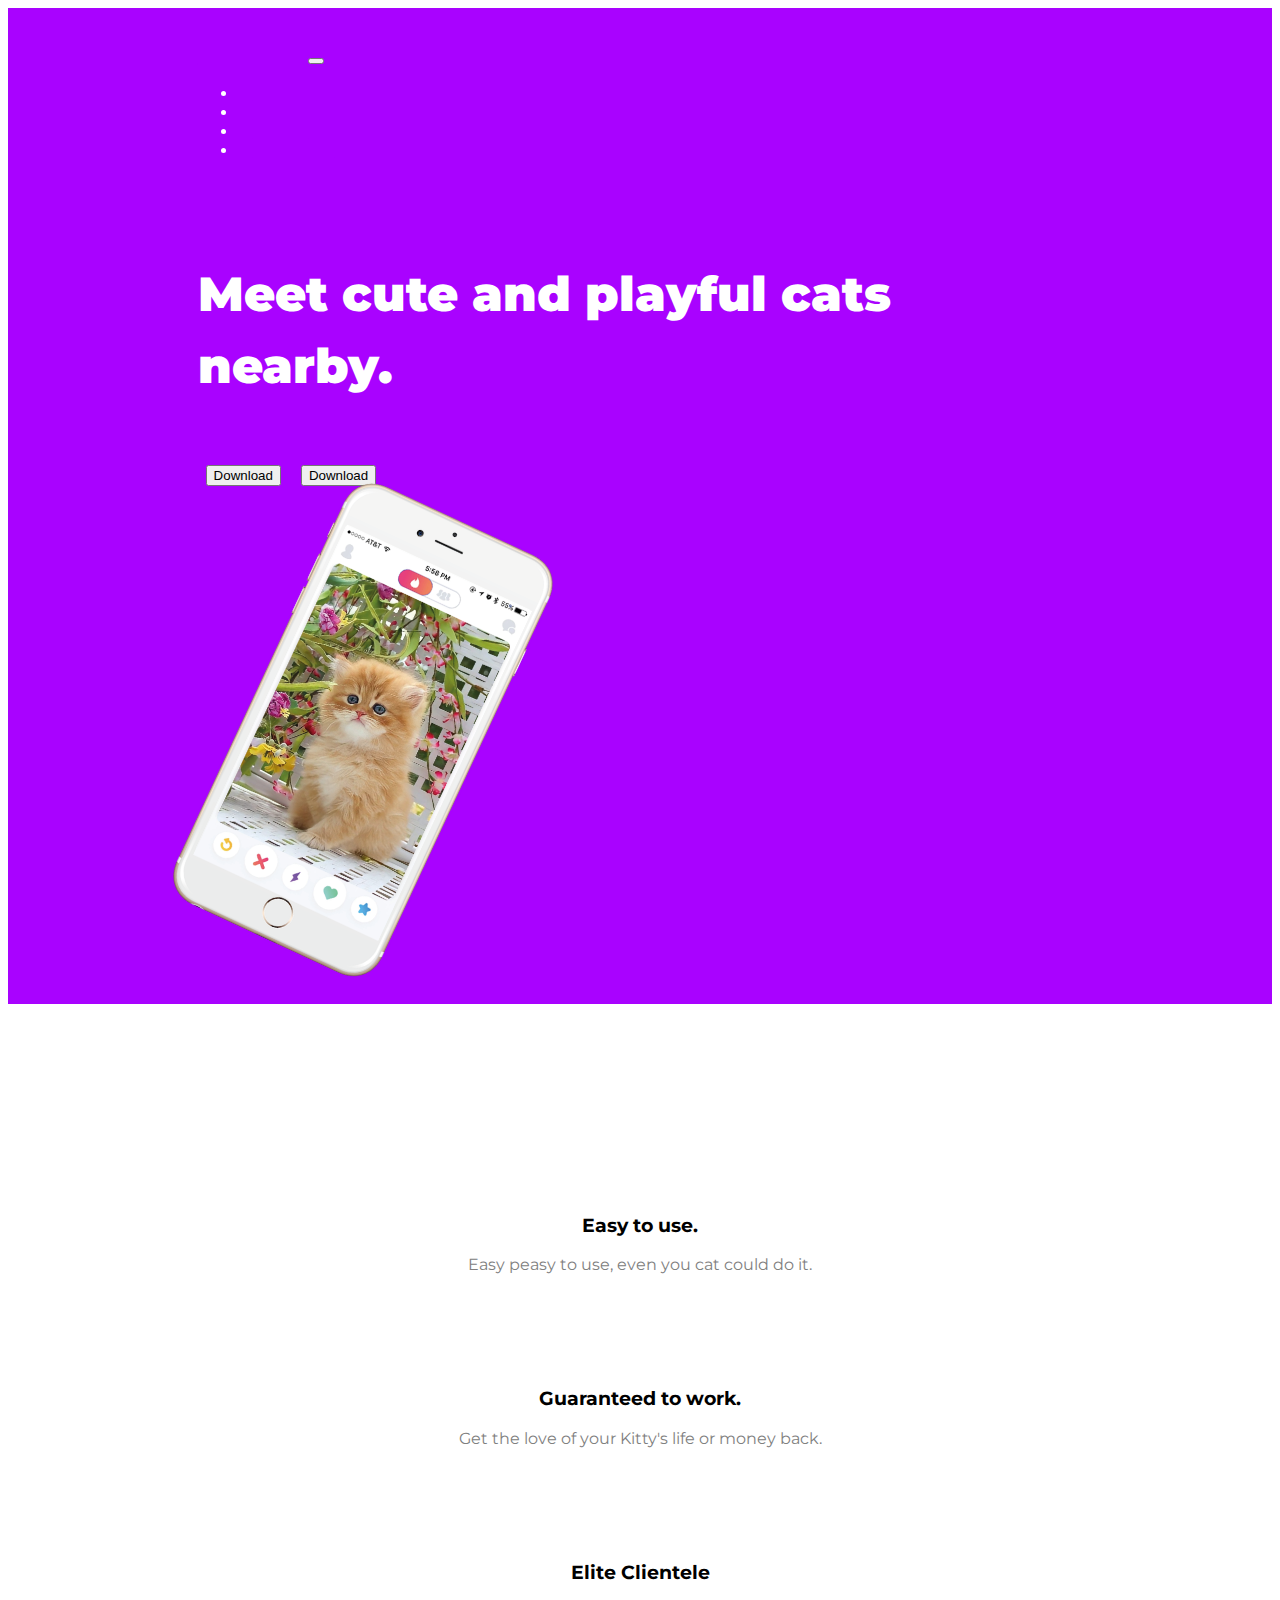
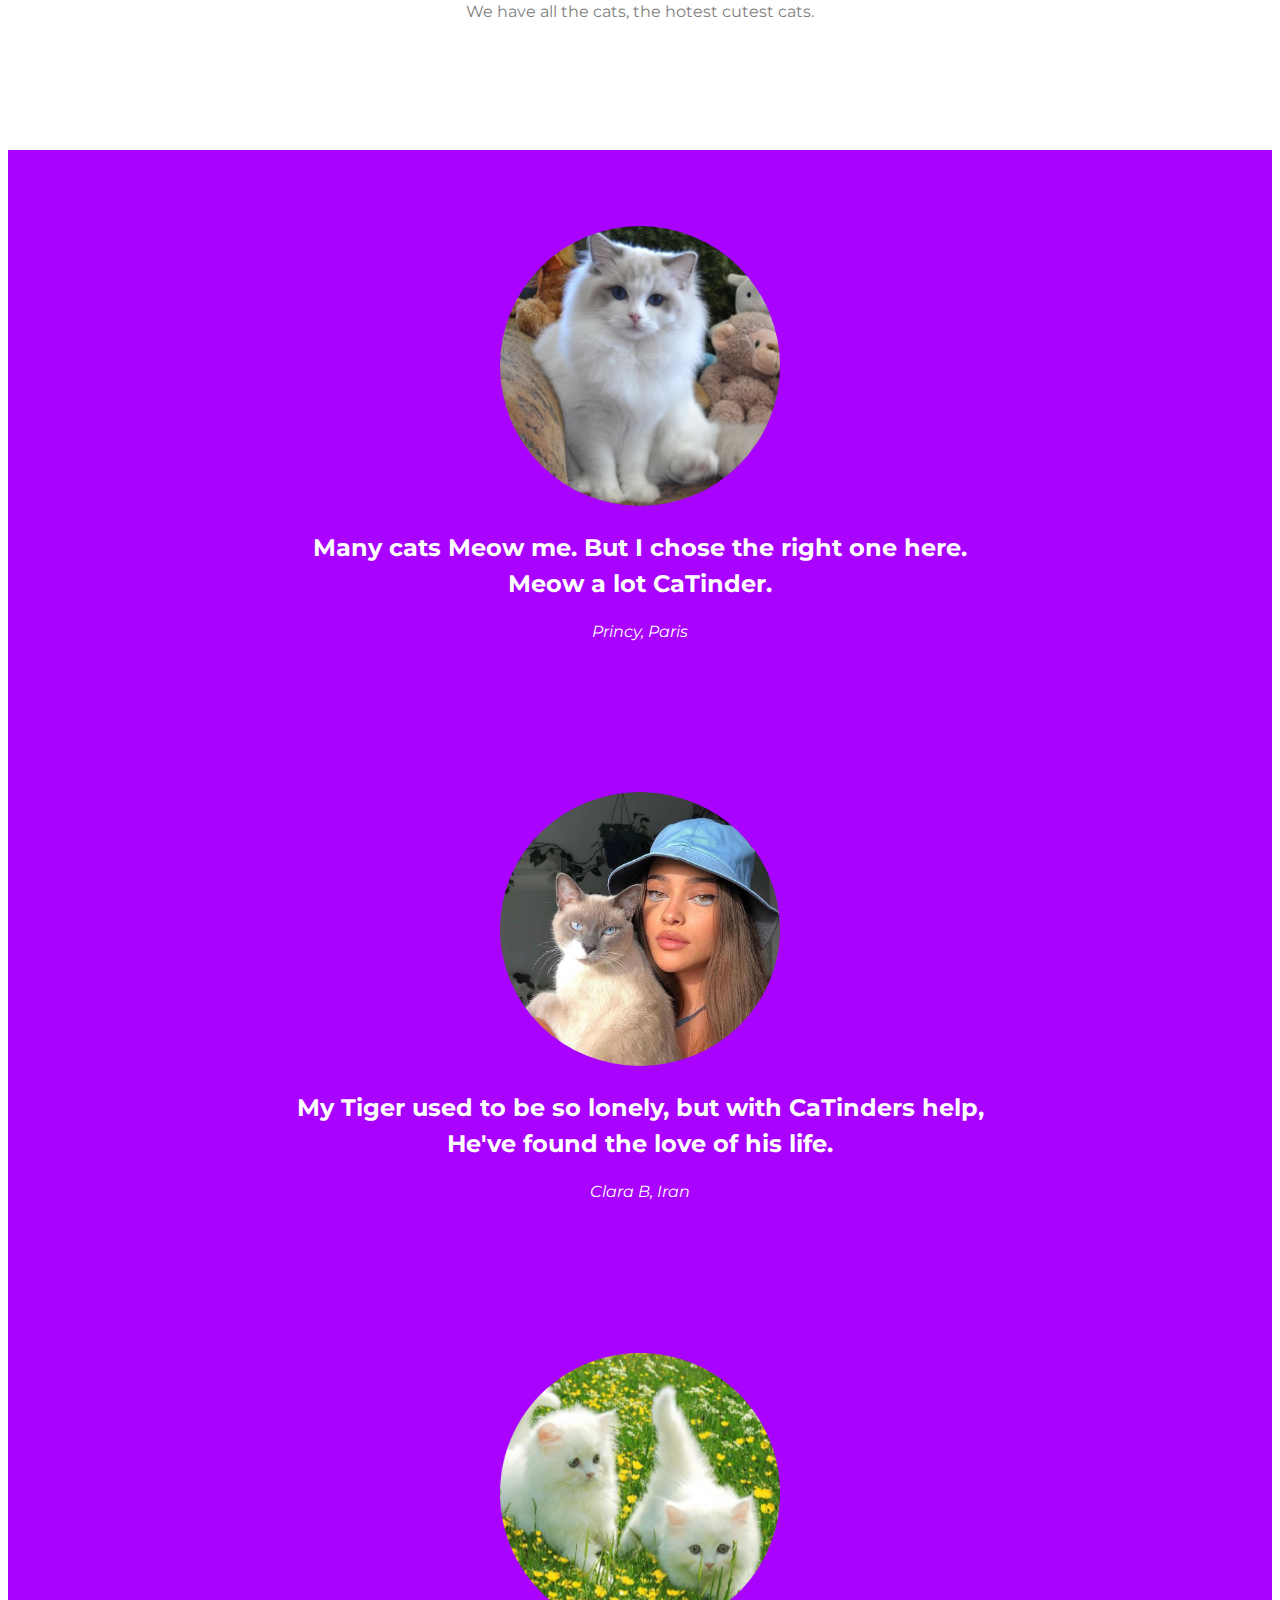
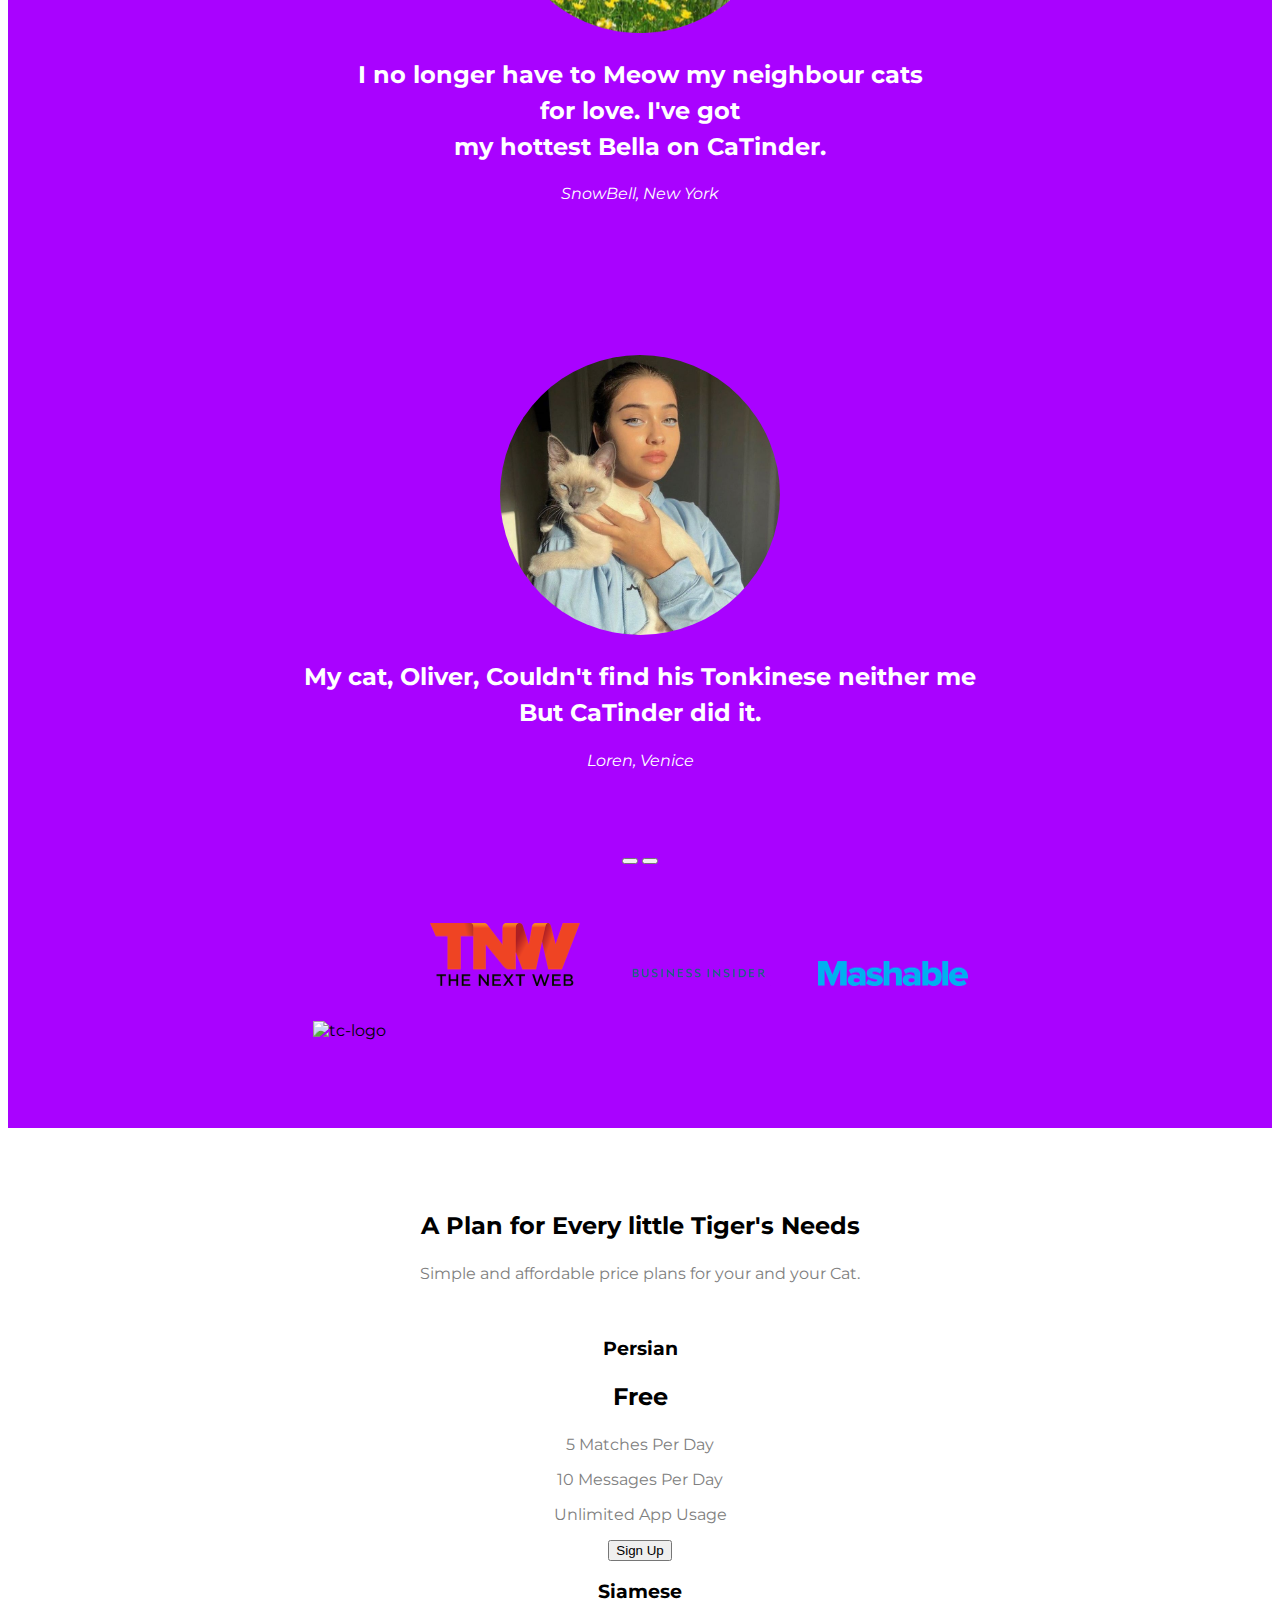
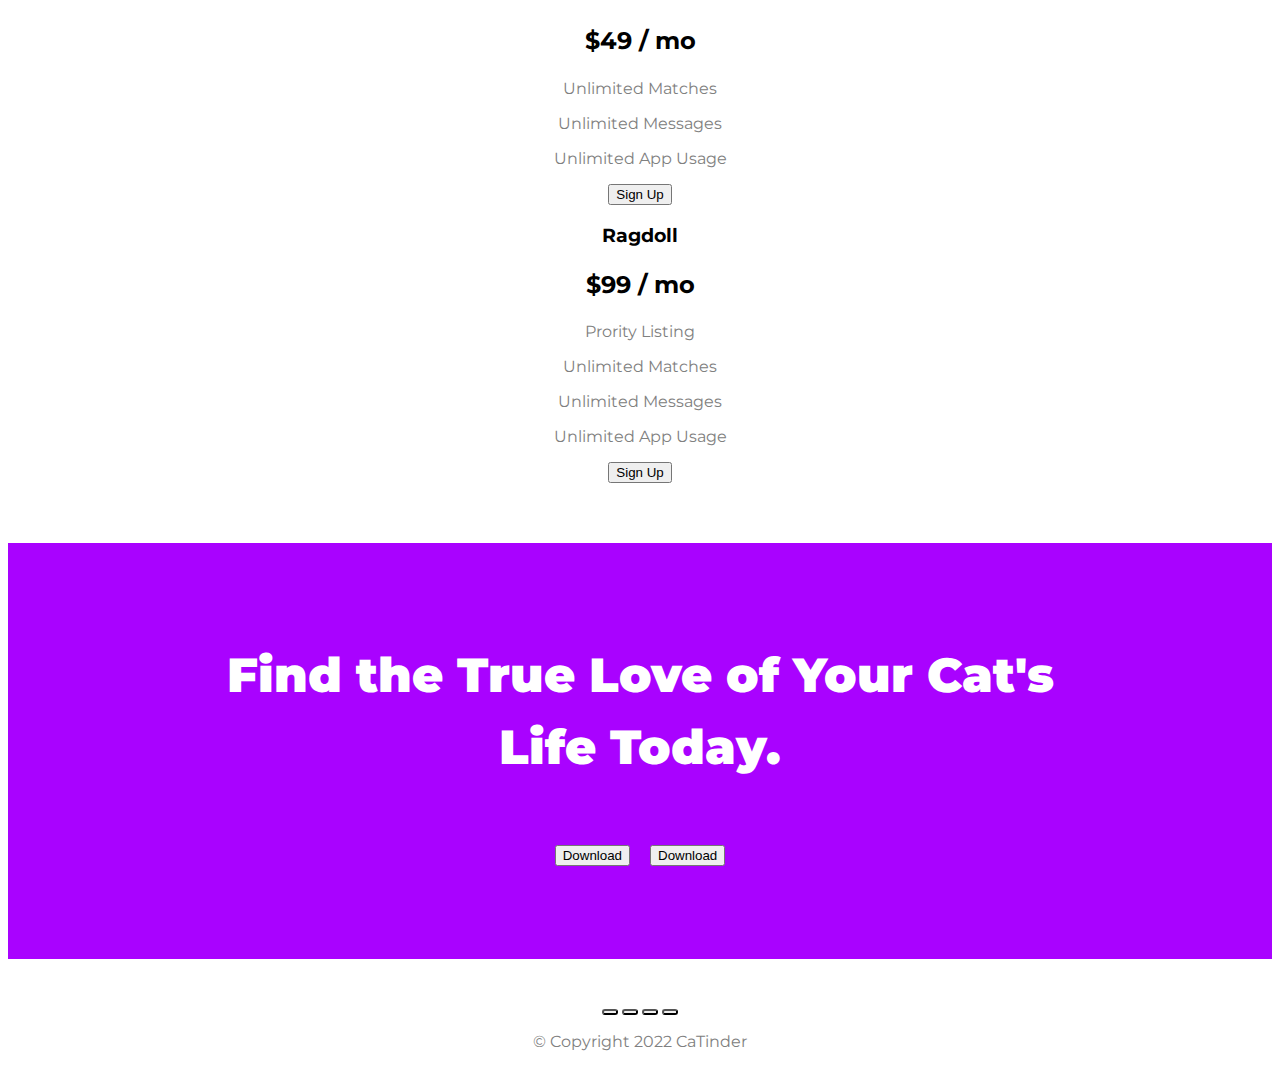
==== commit 851486aa: "Update index.html" ====
--- a/CaTinder (tindog)/TinDog Start Here/index.html
+++ b/CaTinder (tindog)/TinDog Start Here/index.html
@@ -99,7 +99,7 @@
    <div class="featurecol col-md-4">
      <i class="fas fa-check-circle"></i>
      <h3 >Easy to use.</h3>
-     <p>Easy peasy to use, even your cat could do it.</p>
+     <p>Easy peasy to use, even you cat could do it.</p>
    </div>
 
    <div class="featurecol col-md-4 ">
--- a/CaTinder (tindog)/TinDog Start Here/css/styles.css
+++ b/CaTinder (tindog)/TinDog Start Here/css/styles.css
@@ -89,8 +89,6 @@
   font-weight:700;
 }
 
-
-/* 💦 */
 .mymark {
   position: relative;
 }
@@ -109,9 +107,6 @@
     background-repeat: no-repeat;
     opacity: 0.0;
 }
-/* 💦 */
-
-
 
 #testimonials{
 
@@ -174,17 +169,30 @@
   }
 }
 
+
+/* //last */
+
 #cta{
   background-color:#A902FF;
-  padding: 10% 10% ;
+  padding: 5% 15% ;
   text-align: center;
-  
+  color:#FFFFFF;
 }
+
+
 .ldownl{
-    margin: 12px 8px ;
+    margin: 30px 8px ;
 }
 
 #footer{
   margin: 3% 2%;
   text-align: center;
 }
+
+.media,a{
+  border-radius: 100px;
+  color:#A902FF;
+}
+.media:hover,a:hover{
+  color:#000000;
+}
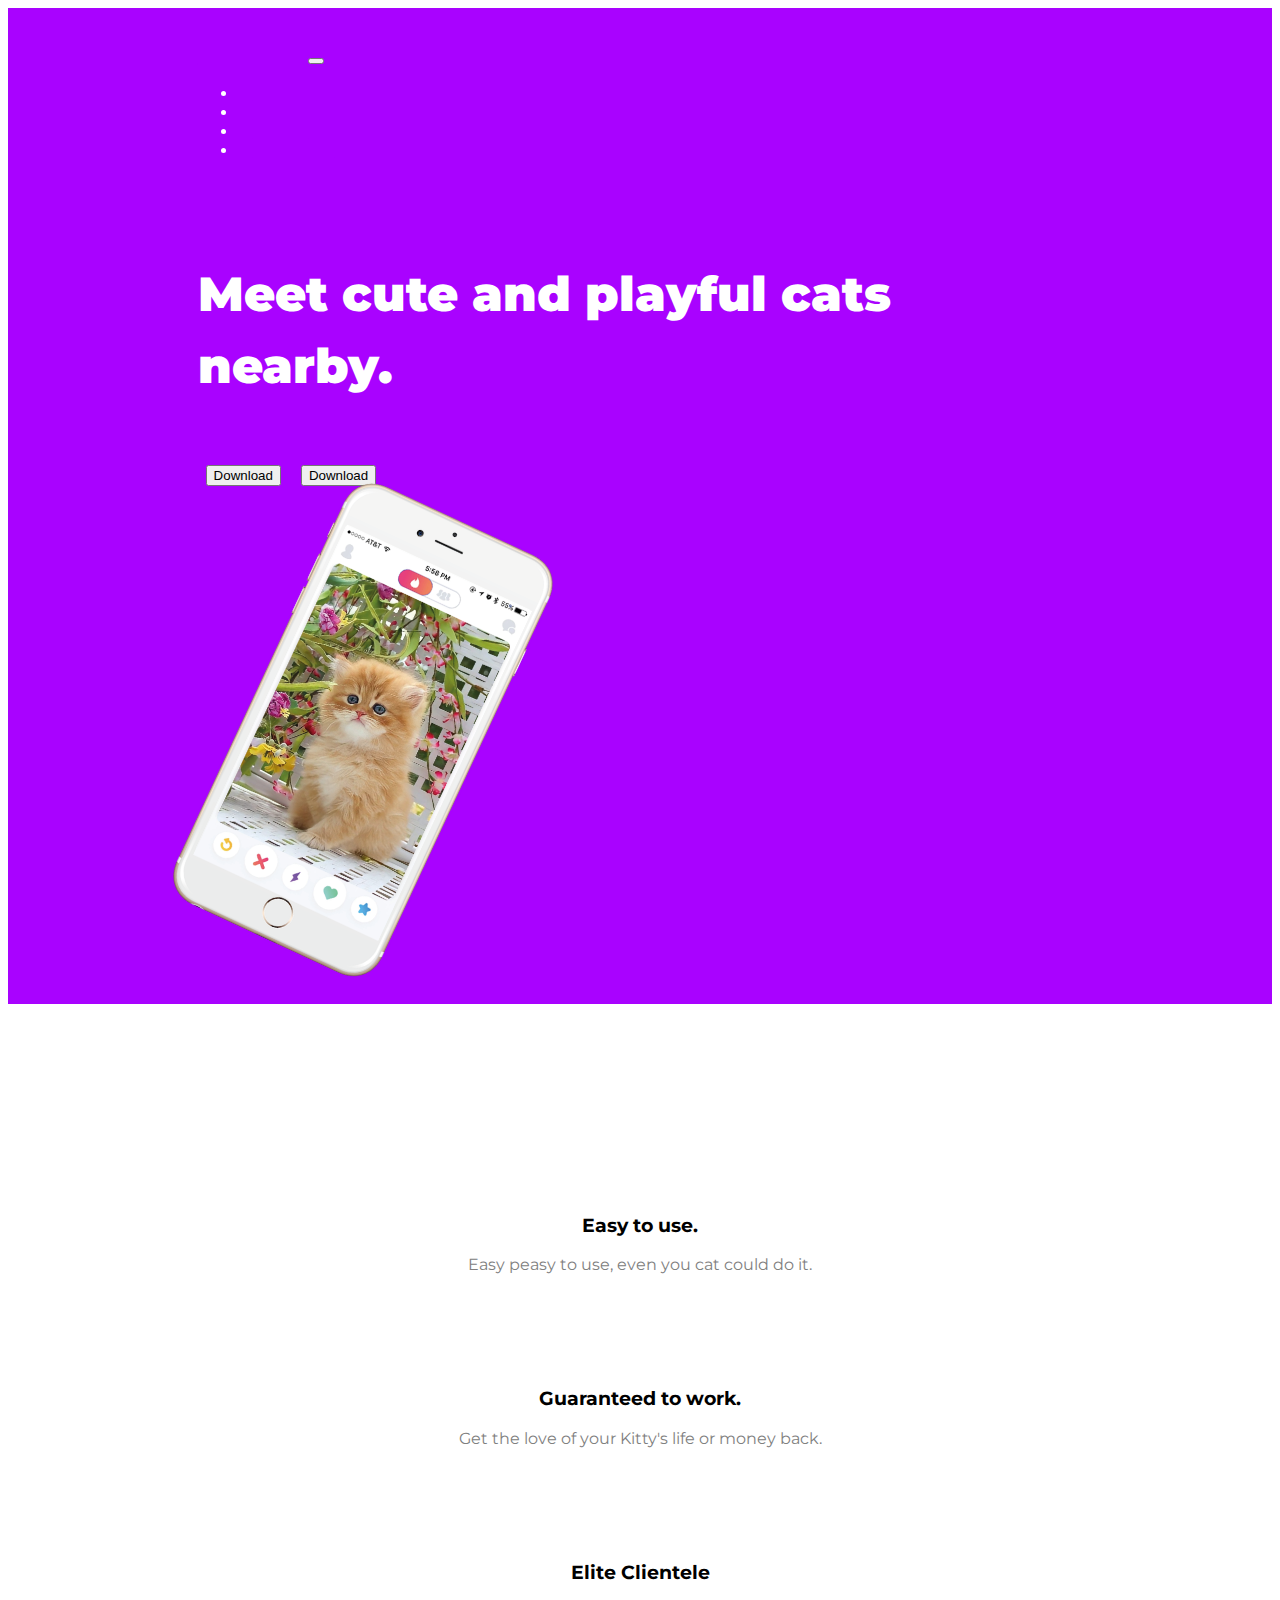
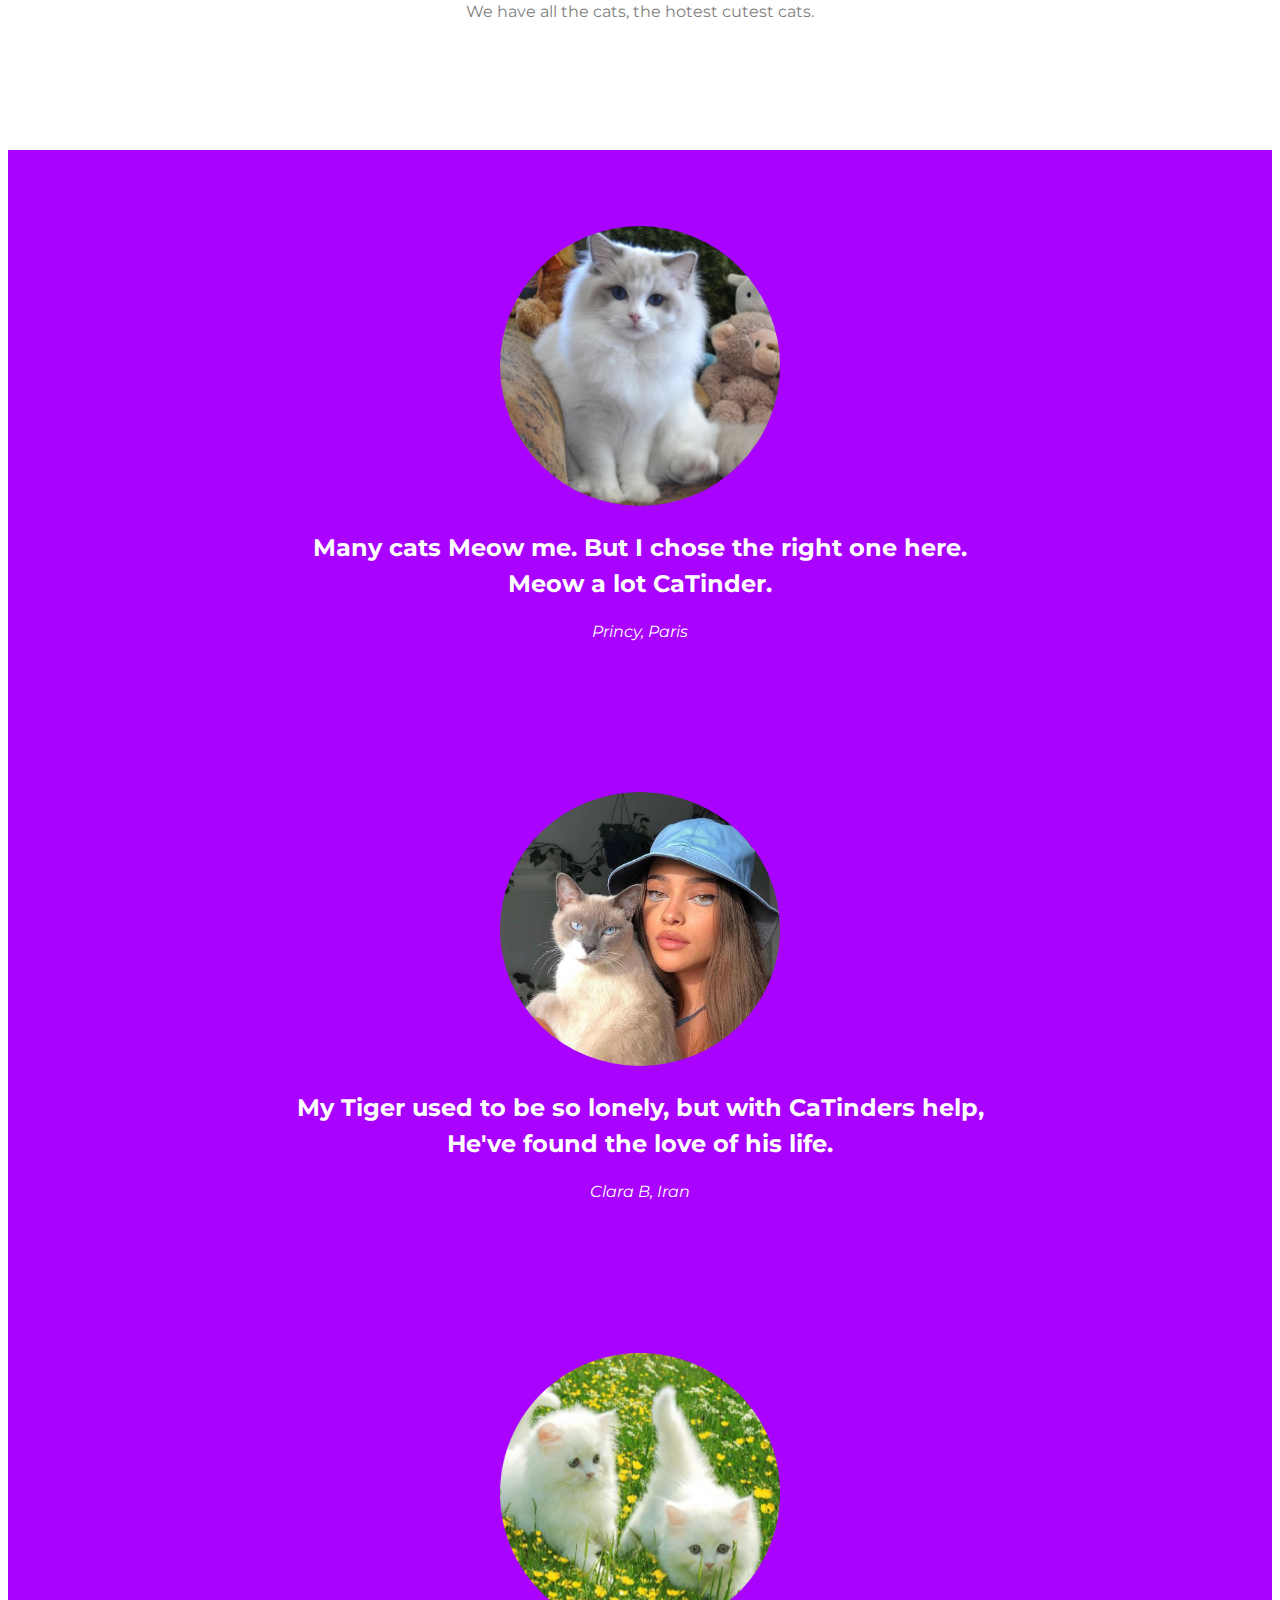
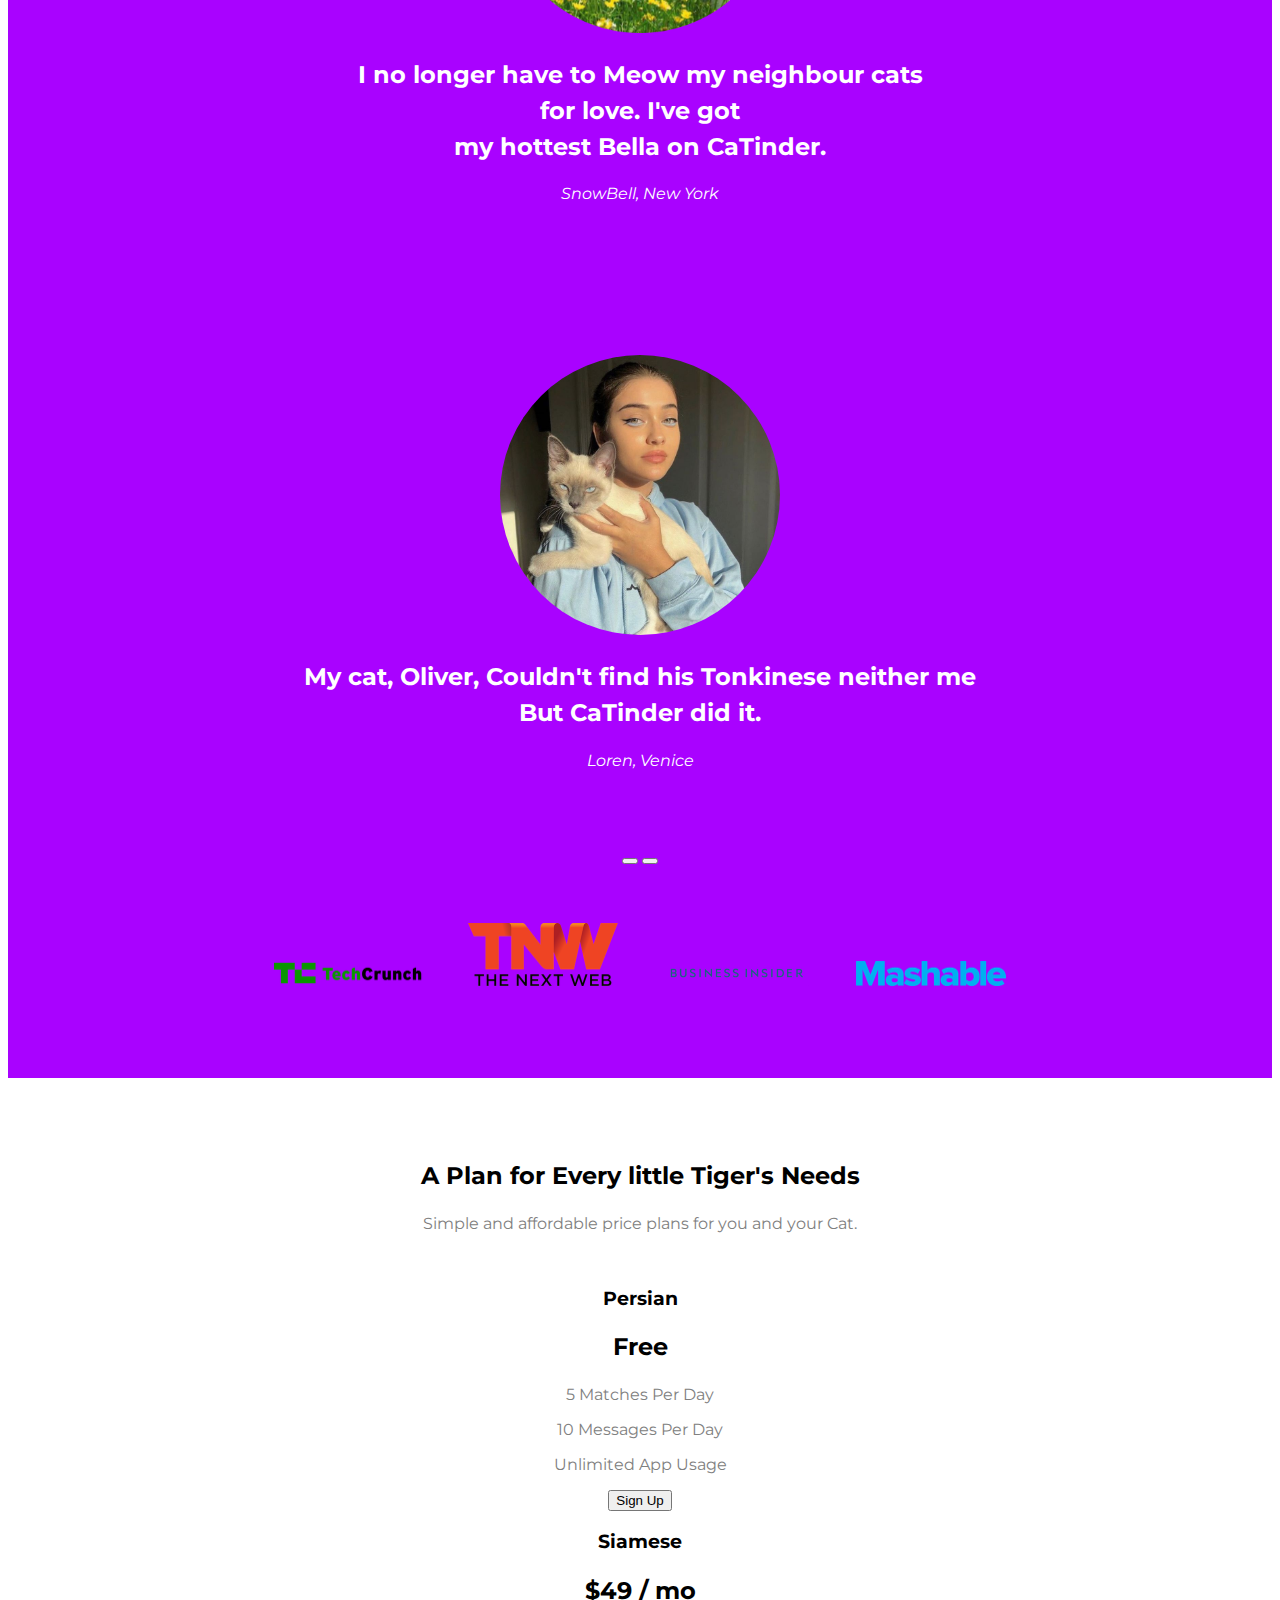
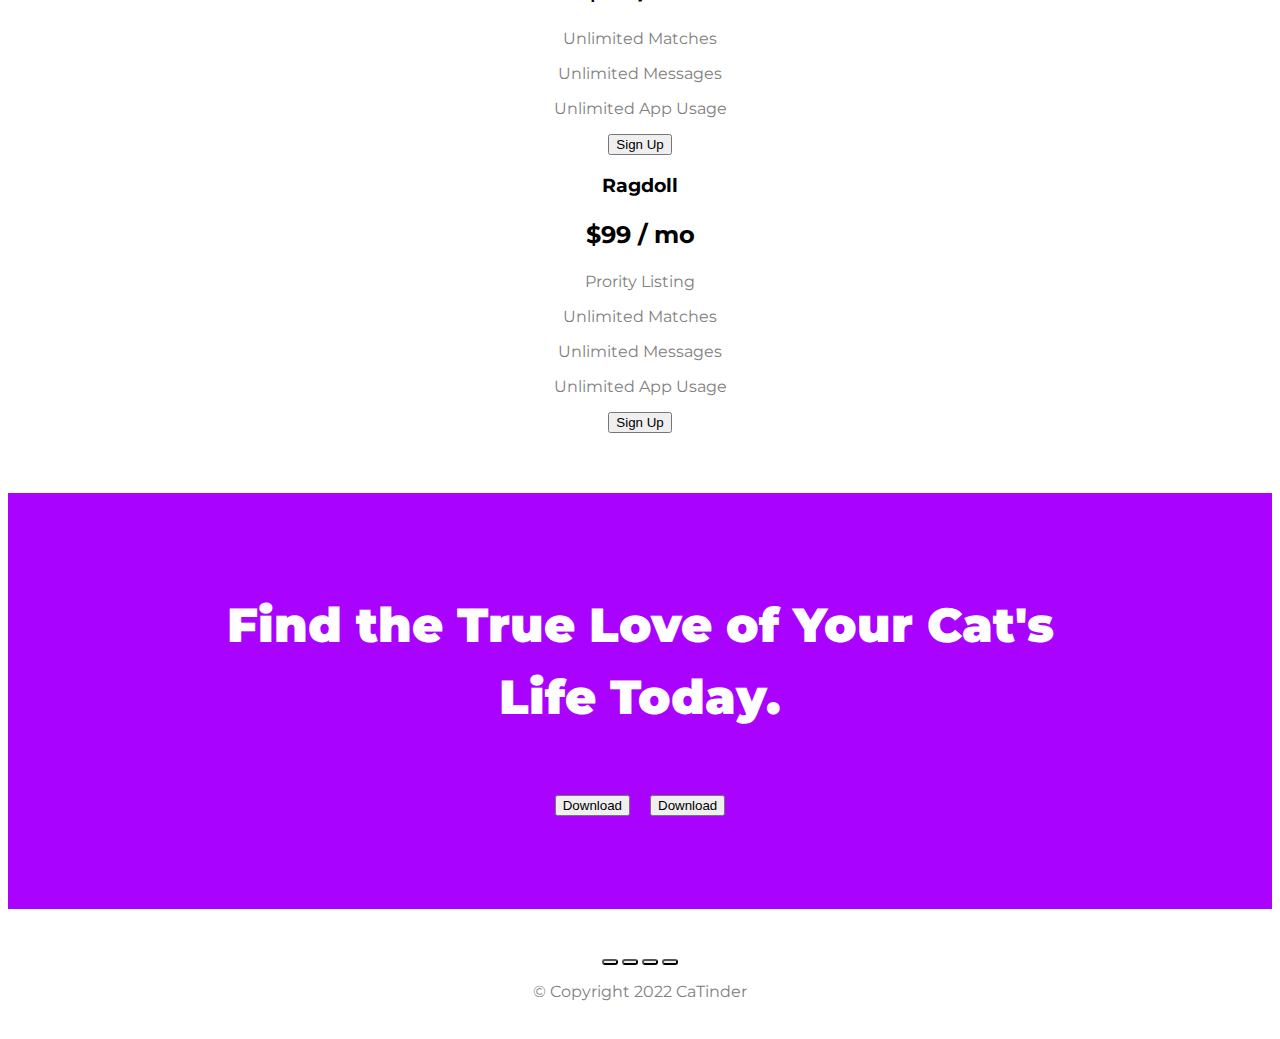
==== commit bcaef0ad: "Update index.html" ====
--- a/CaTinder (tindog)/TinDog Start Here/index.html
+++ b/CaTinder (tindog)/TinDog Start Here/index.html
@@ -174,7 +174,7 @@
   <!-- Press -->
 
   <section id="press">
-    <img class="presslogo" src="images/techcrunch.png" alt="tc-logo">
+    <img class="presslogo" src="images/TechCrunch.png" alt="tc-logo">
     <img class="presslogo" src="images/tnw.png" alt="tnw-logo">
     <img class="presslogo" src="images/bizinsider.png" alt="biz-insider-logo">
     <img class="presslogo" src="images/mashable.png" alt="mashable-logo">
@@ -186,7 +186,7 @@
 <section id="pricing">
 
   <h2>A Plan for Every little Tiger's Needs</h2>
-  <p>Simple and affordable price plans for your and your Cat.</p>
+  <p>Simple and affordable price plans for you and your Cat.</p>
   <br>
   <div class="row">
     <div class="col col-lg-4 col-md-6">
